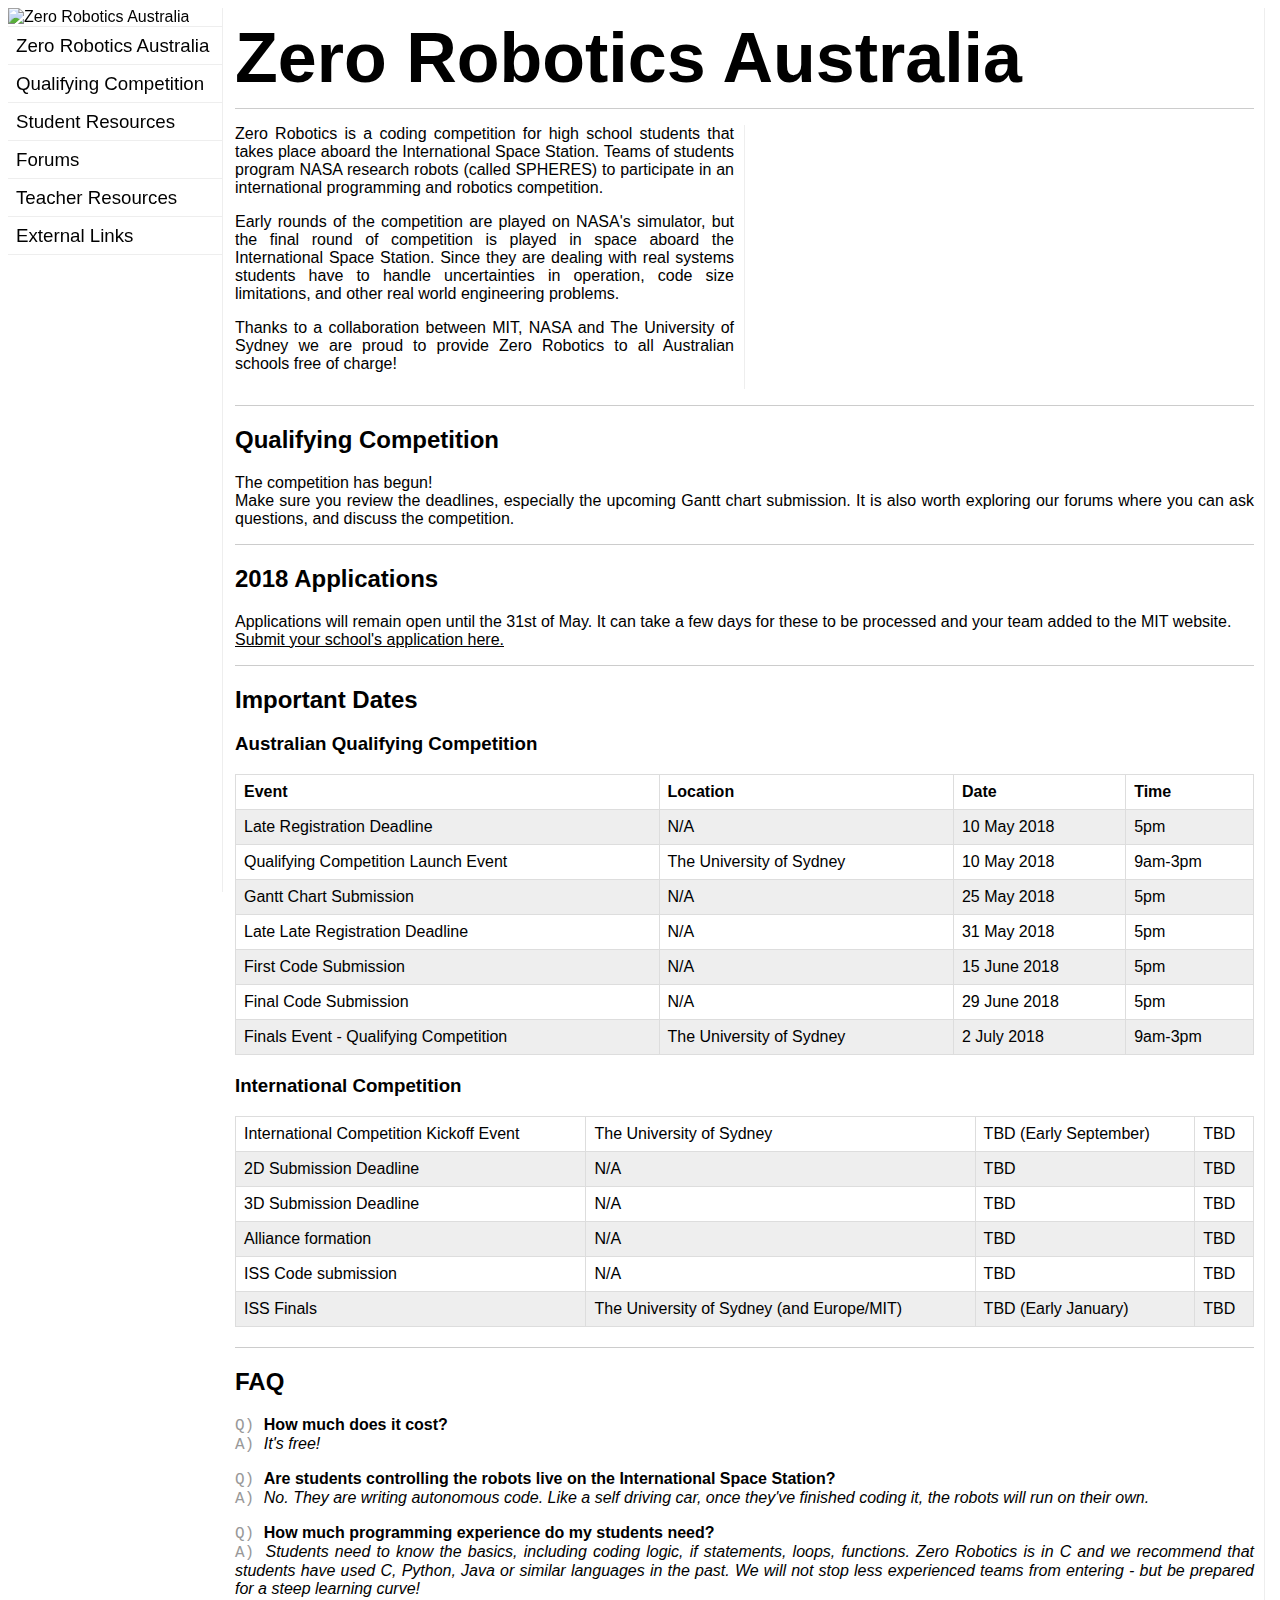
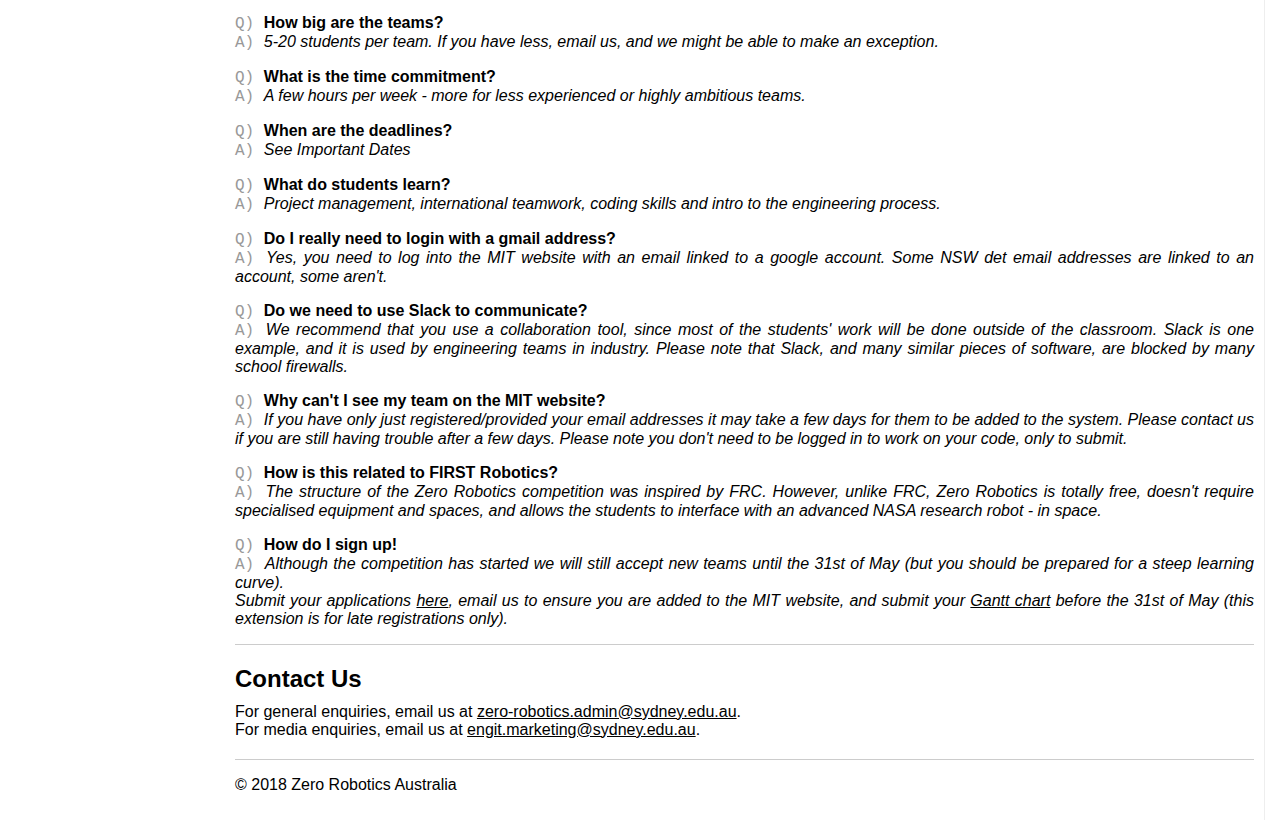
==== index.html @ e9fc91df "added student resources. To Do. Fix formatting" ====
<!-- Draft website by Penelope Player & Luke Tuthill -->
<!DOCTYPE html>
<html lang="en">
    <head>
        <title>Zero Robotics Australia</title>
        <!--Meta-->
        <meta charset="UTF-8">
        <meta name="description" content="Free Programming competition">
        <meta name="keywords" content="space,robot,programming,coding">
        <meta name="author" content="Penny Player & Luke Tuthill">
        <meta name="viewport" content"width=device-width, initial-scale=1.0">
        <link rel="stylesheet" href="style.css">
        <link rel="shortcut icon" href="favicon.ico">
	<!-- Global site tag (gtag.js) - Google Analytics -->
	<script async src="https://www.googletagmanager.com/gtag/js?id=UA-119121805-1"></script>
    <!-- <script src="jquery-3.3.1.min.js"></script> -->
	<script>
  	    window.dataLayer = window.dataLayer || [];
  	    function gtag(){dataLayer.push(arguments);}
  	    gtag('js', new Date());

  	    gtag('config', 'UA-119121805-1');
	</script>
    </head>
    <body>
        <main>
        <aside class="sidebar">
            <img id="usyd-zr-logo" src="University-of-Sydney-logo-lockup-Zero-Robotics-mono.jpg" alt="Zero Robotics Australia">
            <nav>
                <h3><a href="index.html"><div>Zero Robotics Australia</div></a></h3>
                <!-- <a class="inactive"><div>ZR Australia Handbook</div></a> -->
                <a href="index.html#applications"><div>Registration</div></a>
                <a href="index.html#registration"><div>Launch Event</div></a>
                <a href="index.html#dates"><div>Important Dates</div></a>
                <a href="index.html#faq"><div>FAQ</div></a>
                <a href="index.html#contact"><div>Contact Us</div></a>
            </nav>
            <nav>
                <h3><a href="qc.html"><div>Qualifying Competition</div></a></h3>
                <a href="2018_AustralianQualifyingCompetition.pdf" target="_blank"><div>2018 Handbook</div></a>
                <a href="ZeroRoboticsAustralianHandbook_2018.pdf" target="_blank"><div>Game Rules</div></a>
		<a href="AusLaunchEventSlides.pdf" target="_blank"><div>Launch Event Slides</div></a>
		<a href="gantt_template.xlsx" target="_blank"><div>Gantt Chart Template</div></a>
		<a href="https://docs.google.com/forms/d/e/1FAIpQLSeVKo6GYAl_d3k_uVRcaGpO-05rZNHkrt9DI0gyOhhr7F-4Bg/viewform?usp=sf_link" target="_blank"><div>Pre-Competition Survey</div></a>
		<a href="https://docs.google.com/forms/d/e/1FAIpQLSco6S8-bBrWqvfELzmj9rKqsusoIzQYrdOV80gfbJsKjHlTPg/viewform?usp=sf_link" target="_blank"><div>Pre-Competition Quiz</div></a>
		<a href="Zero Robotics Team Structure Example.docx" target="_blank"><div>Team Structure (Example)</div></a>
            </nav>
            <nav>
                <h3><a href="studentres.html"><div>Student Resources</div></a></h3>
                <a href="http://web.aeromech.usyd.edu.au/zerorobotics/ZR%20Rosetta.pdf" target="_blank"><div>Rosetta Sheet</div></a>
                <a href="http://zerorobotics.mit.edu/tutorials/" target="_blank"><div>MIT Tutorials</div></a>
                <a href="http://web.aeromech.usyd.edu.au/zerorobotics/Tutorial1_final.mp4" target="_blank"><div>Intro to the ZR IDE</div></a>
                <a href="http://lyneca.github.io/zrbot" target="_blank"><div>ZR Slack Bot</div></a>
            </nav>

            <nav>
                <h3>Forums</h3>
                <a href="http://zerorobotics.mit.edu/forum/" target="_blank"><div>MIT Forum</div></a>
		<a href="QA.html" target="_blank"><div>Q&A Submission</div></a>
                <a href="PastQns.html" target="_blank"><div>Past Questions</div></a>
            </nav>

            <nav>
                <h3>Teacher Resources</h3>
                <a href="http://web.aeromech.usyd.edu.au/zerorobotics/Zero%20Robotics%20Lesson%20Plan.pdf" target="_blank"><div>Lesson Plan</div></a>
            </nav>

            <nav>
                <h3>External Links</h3>
                <a href="https://zerorobotics.mit.edu" target="_blank"><div>Zero Robotics Website</div></a>
		<a href="https://sydney.edu.au/engineering/study-engineering-and-it/why-study-here/high-school-students/zero-robotics.html" target="_blank"><div>The University of Sydney Home Website</div></a>
            </nav>
        </aside>

        <article class="content">
            <header>
                <!-- <img id="zr-logo" src="zraus.png" alt="Zero Robotics Australia"> -->
                <h1>Zero Robotics Australia</h1>
            </header>
            <section id="description">
                <div>
                    <p class="no-top-margin">
                    Zero Robotics is a coding competition for high school students
                    that takes place aboard the International Space Station. Teams
                    of students program NASA research robots (called SPHERES) to
                    participate in an international programming and robotics
                    competition.
                    </p>
                    <p>
                    Early rounds of the competition are played on
                    NASA's simulator, but the final round of competition is played
                    in space aboard the International Space Station. Since they are
                    dealing with real systems students have to handle uncertainties in
                    operation, code size limitations, and other real world engineering
                    problems.
                    </p>
                    <p>
                    Thanks to a collaboration between MIT, NASA and The University
                    of Sydney we are proud to provide Zero Robotics to all
                    Australian schools free of charge!
                    </p>
                </div>
                <iframe class="video" src="https://www.youtube.com/embed/cNnXThZBr_g" frameborder="0" allow="autoplay; encrypted-media" allowfullscreen></iframe>
            </section>


            <section id="qualcomp">
                <h2>Qualifying Competition</h2>
                <p>
                The competition has begun! <br>Make sure you review the deadlines, especially the upcoming Gantt chart submission.
		It is also worth exploring our forums where you can ask questions, and discuss the competition.
                </p>
            </section>
            <section id="applications">
                <h2>2018 Applications</h2>
                <p>
                Applications will remain open until the 31st of May. It can take a few days for these to be processed and your team added to the MIT website. <br> 
                <a href="https://goo.gl/NSdBn6" target="_blank">
                    Submit your school's application here.
                </a>
                </p>
            </section>

            <!--<section id="registration">
                <h2 id="quallaunch">Finals Event Registration</h2>

                <div>
                    <p>
                    The finals event is on the 2nd of July, and held at the
                    University of Sydney.
                    </p>

                    <p>
                    Registration is through <a href="https://www.eventbrite.com.au/e/zero-robotics-preliminary-competition-launch-tickets-44581363057" target="_blank">Eventbrite</a>.
                    </p>
            </section> -->

            <section id="dates">
                <h2>Important Dates</h2>
		<h3>Australian Qualifying Competition</h3>
                <table>
                    <tr>
                        <th>Event</th>
                        <th>Location</th>
                        <th>Date</th>
                        <th>Time</th>
                    </tr>
                    <tr>
                        <td>Late Registration Deadline</td>
                        <td>N/A</td>
                        <td>10 May 2018</td>
                        <td>5pm</td>
                    </tr>
                    <tr>
                        <td>Qualifying Competition Launch Event</td>
                        <td>The University of Sydney</td>
                        <td>10 May 2018</td>
                        <td>9am-3pm</td>
                    </tr>
		    <tr>
			<td>Gantt Chart Submission</td>
			<td>N/A</td>
			<td>25 May 2018</td>
			<td>5pm</td>
		    </tr>
		    <tr>
			<td>Late Late Registration Deadline</td>
			<td>N/A</td>
			<td>31 May 2018</td>
			<td>5pm</td>
		    </tr>
                    <tr>
                        <td>First Code Submission</td>
                        <td>N/A</td>
                        <td>15 June 2018</td>
                        <td>5pm</td>
                    </tr>
                    <tr>
                        <td>Final Code Submission</td>
                        <td>N/A</td>
                        <td>29 June 2018</td>
                        <td>5pm</td>
                    </tr>
                    <tr>
                        <td>Finals Event - Qualifying Competition</td>
                        <td>The University of Sydney</td>
                        <td>2 July 2018</td>
                        <td>9am-3pm</td>
                    </tr>
		</table>

		<h3>International Competition</h3>
		<table> 
                    <tr>
                        <td>International Competition Kickoff Event</td>
                        <td>The University of Sydney</td>
                        <td>TBD (Early September)</td>
                        <td>TBD</td>
                    </tr> 
		    <tr>
			<td>2D Submission Deadline</td>
			<td>N/A</td>
			<td>TBD</td>
			<td>TBD</td>
		    </tr>
		    <tr>
			<td>3D Submission Deadline</td>
  			<td>N/A</td>
			<td>TBD</td>
			<td>TBD</td>
		    </tr>
                    <tr>
			<td>Alliance formation</td>
			<td>N/A</td>
			<td>TBD</td>
			<td>TBD</td>
		    </tr>
		    <tr>
			<td>ISS Code submission</td>
			<td>N/A</td>
			<td>TBD</td>
			<td>TBD</td>
		    </tr>
                    <tr>
			<td>ISS Finals</td>
                        <td>The University of Sydney (and Europe/MIT)</td>
                        <td>TBD (Early January)</td>
                        <td>TBD</td>
                    </tr>

                </table>
            </section>
            <section id="faq">
                <h2>FAQ</h2>
                <p>
                <span class="q"> How much does it cost?  </span>
                <span class="a"> It's free!  </span>
                </p>
                <p>
                <span class="q">
                    Are students controlling the robots live on
                    the International Space Station?
                </span>
                <span class="a">
                    No. They are writing autonomous code.
                    Like a self driving car, once they've finished
                    coding it, the robots will run on their own.
                </span>
                </p>
                <p>
                <span class="q">
                    How much programming experience
                    do my students need?
                </span>
                <span class="a">
                    Students need to know the basics,
                    including coding logic, if statements, loops, functions.
                    Zero Robotics is in C and we recommend that students have
                    used C, Python, Java or similar languages in the past.
                    We will not stop less experienced teams from entering -
                    but be prepared for a steep learning curve!
                </span>
                </p>
                <p>
                <span class="q">How big are the teams?  </span>
                <span class="a">
                    5-20 students per team. If you have less, email us, and
                    we might be able to make an exception.
                </span>
                </p>
                <p>
                <span class="q"> What is the time commitment?  </span>
                <span class="a">
                    A few hours per week - more for less experienced
                    or highly ambitious teams.
                </span>
                </p>
                <p>
                <span class="q"> When are the deadlines?  </span>
                <span class="a"> See Important Dates </span>
                </p>
                <p>
                <span class="q"> What do students learn?  </span>
                <span class="a">
                    Project management, international teamwork,
                    coding skills and intro to the engineering process.
                </span>
                </p>
                <p>
                <span class="q"> Do I really need to login with a gmail address? </span>
                <span class="a">
                    Yes, you need to log into the MIT website with an email
                    linked to a google account. Some NSW det email addresses
                    are linked to an account, some aren't.
                </span>
                </p>
                <p>
                <span class="q"> Do we need to use Slack to communicate? </span>
                <span class="a">
                    We recommend that you use a collaboration tool, since most
                    of the students' work will be done outside of the classroom.
                    Slack is one example, and it is used by engineering teams in
                    industry. Please note that Slack, and many similar pieces of
                    software, are blocked by many school firewalls.
                </span>
                </p>
                <p>
                <span class="q"> Why can't I see my team on the MIT website? </span>
                <span class="a">
                    If you have only just registered/provided your email addresses
                    it may take a few days for them to be added to the system.
                    Please contact us if you are still having trouble after a
                    few days. Please note you don't need to be logged in to
                    work on your code, only to submit.
                </span>
                </p>
                <p>
                <span class="q"> How is this related to FIRST Robotics?  </span>
                <span class="a">
                    The structure of the Zero Robotics competition was
                    inspired by FRC. However, unlike FRC, Zero Robotics
                    is totally free, doesn't require specialised equipment
                    and spaces, and allows the students to interface with
                    an advanced NASA research robot - in space.
                </span>
                </p>
                <p>
                <span class="q"> How do I sign up! </span>
                <span class="a">
                    Although the competition has started we will still accept
                    new teams until the 31st of May (but you should be prepared
                    for a steep learning curve). <br>
                    Submit your applications <a href="index.html#applications">here</a>,
                    email us to ensure you are added to the MIT website,
                    and submit your <a href="qc.html">Gantt chart</a> before the
                    31st of May (this extension is for late registrations only). 
                </span>
                </p>
            </section>
            <section id="contact">
                <h2>Contact Us</h2>
                <div class="contact">
                    <ul>
                        <li>
                            For general enquiries, email us at
                            <a href="mailto:zero-robotics.admin@sydney.edu.au">zero-robotics.admin@sydney.edu.au</a>.
                        </li>
                        <li>
                            For media enquiries, email us at
                            <a href="engit.marketing@sydney.edu.au">engit.marketing@sydney.edu.au</a>.
                        </li>
                    </ul>
                </div>
            </section>
            <footer class="w3-container w3-black">
                <p><span>&copy; 2018 Zero Robotics Australia</span></p>
            </footer>
        </article>
        </main>
    </body>
</html>
---- style.css ----
/* @import url('https://fonts.googleapis.com/css?family=Roboto|Raleway:200|Roboto+Mono'); */

@font-face {
    font-family: "Raleway";
    src: url("Raleway-ExtraLight.ttf");
}
@font-face {
    font-family: "Roboto";
    src: url("Roboto-Regular.ttf");
}
@font-face {
    font-family: "Roboto_Mono";
    src: url("Roboto_Mono-Regular.ttf");
}

html {
}

body {
    font-family: 'Roboto', sans-serif;
}

main {
    margin-right: 10px;
}

article {
    position: absolute;
    display: inline-block;
    left: 225px;
    right: 15px;
    padding: 10px;
    border-right: 1px solid #eeeeee;
}


header {
    margin-bottom: 10px;
}

section {
    border-bottom: 1px solid #cccccc;
    text-align: justify;
}

section#description {
    padding-top: 16px;
    padding-bottom: 16px;
    border-top: 1px solid #cccccc;
    display: flex;
}
section#description > div {
    margin-right: 10px;
    flex: 50%;
}

section#applications {
    display: block;
}

section#applications > a {
    text-decoration: none;
}

section > p,  section > div > p {
    /* margin-left: 10px; */
}


#usyd-zr-logo {
    height: 99px;
}
#zr-logo {
    height: 100px;
    display: inline-block;
    vertical-align: middle;
}

h1 {
    font-size: 70px;
    /* margin-left: 20px; */
    font-family: 'Raleway', sans-serif;
    font-weight: 200px;
    display: inline-block;
    vertical-align: middle;
    margin: 0;
}

h2 {
    
}

a:link {
    color: inherit;
    transition: color ease-in-out 0.1s;
}

a:hover {
    color: black;
}

button {
    width: 200px;
}

.video {
    flex: 50%;
    /* margin-bottom: 20px; */
    padding-left: 10px;
    padding-top: 5px;
    padding-bottom: 5px;
    border-left: 1px solid #eeeeee;
}

.sidebar {
    float: left;
    height: calc(100% - 16px);
    width: 214px;
    position: fixed;
    border-right: 1px solid #eeeeee;
}


nav > h3 {
    /* width: 100%; */
    padding: 3px;
    margin: 0;
    font-weight: normal;
    /* box-shadow: 0 5px 0 0 rgba(0, 0, 0, 0.16); */
}
nav > h3#new{
    padding: 3px;
    margin: 0;
    font-weight: normal;
    color:red;
}
.no-top-margin {
    margin-top: 0;
}

div.contact {
    margin-bottom: 20px;
}

ul {
    list-style: none;
    margin: 0 0 0 2em;
    padding: 0;
}

section#contact > h2 {
    margin-bottom: 10px;
}

div.contact > ul {
    margin: 0;
}

section#faq > p > ul {
    margin: 0 0 0 0;
}

.sidebar > nav:first-of-type {
    border-top: 1px solid #eeeeee;
}

.sidebar > nav {
    border-bottom: 1px solid #eeeeee;
    padding: 5px;
    max-height: 27px;
    overflow-x: hidden;
    overflow-y: hidden;
    transition: color ease-in-out 0.1s, max-height ease-in-out 0.5s;
}

.sidebar > nav:hover {
    max-height: 500px;
    color: black;
}

/*yeah, Pen's learning css*/
nav > h3 > a:link {
    text-decoration: none;
    color: inherit;
}

nav > h3 > a > div{
    color: black
}
/*yeah, Pen's learning css - end*/

nav > a > div {
    width: 100%;
    padding-bottom: 5px;
    margin-left: 0;
    transition: color ease-in-out 0.1s, margin-left ease-in-out 0.1s;
    color: transparent;
}

nav:hover a div {
    margin-left: 20px;
    color: #555555;
}

nav:hover h3 a div {
    margin-left: 0px;
    color: black
}

nav > a > div:hover {
    color: black;
    margin-left: 25px;
}

nav > a:link {
    text-decoration: none;
    color: inherit;
}

a.inactive {
    color: #555555;
    font-style: italic;
    text-decoration: none;
}

table {
    font-family: arial, sans-serif;
    border-collapse: collapse;
    width: 100%;
    margin-bottom: 20px;
}

td, th {
    border: 1px solid #dddddd;
    text-align: left;
    padding: 8px;
}

tr:nth-child(even) {
    background-color: #eeeeee;
}

span.q {
    display: block;
    font-weight: bold;
}

span.q::before {
    content: "Q) ";
    color: #999999;
    font-family: "Roboto Mono", monospace;
    font-weight: normal;
}

span.a {
    display: block;
    font-style: italic;
}

span.a::before {
    content: "A) ";
    color: #999999;
    font-family: "Roboto Mono", monospace;
    font-style: normal;
}

/*Code for Student Resources*/
span.link {
    display: block;
    font-weight: bold;
}
span.info {
    display: block;
    font-style: italic;
}
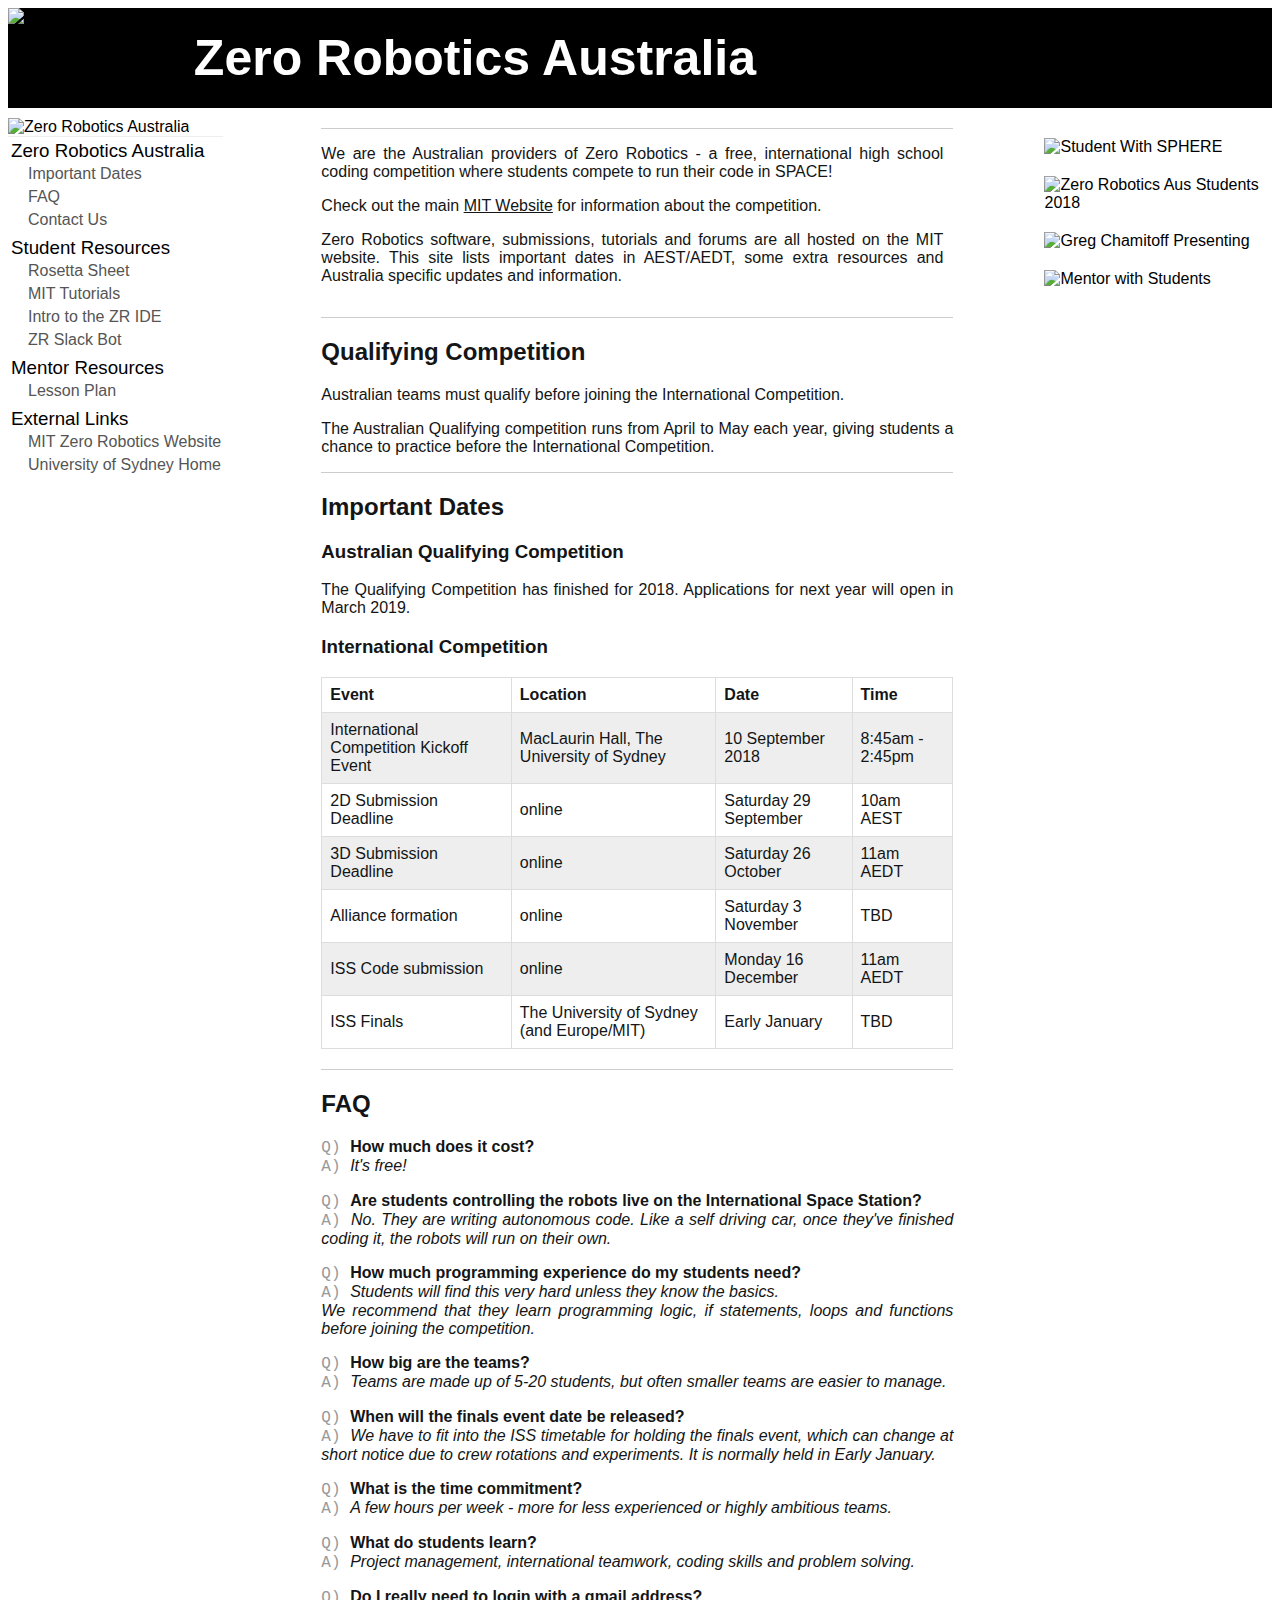
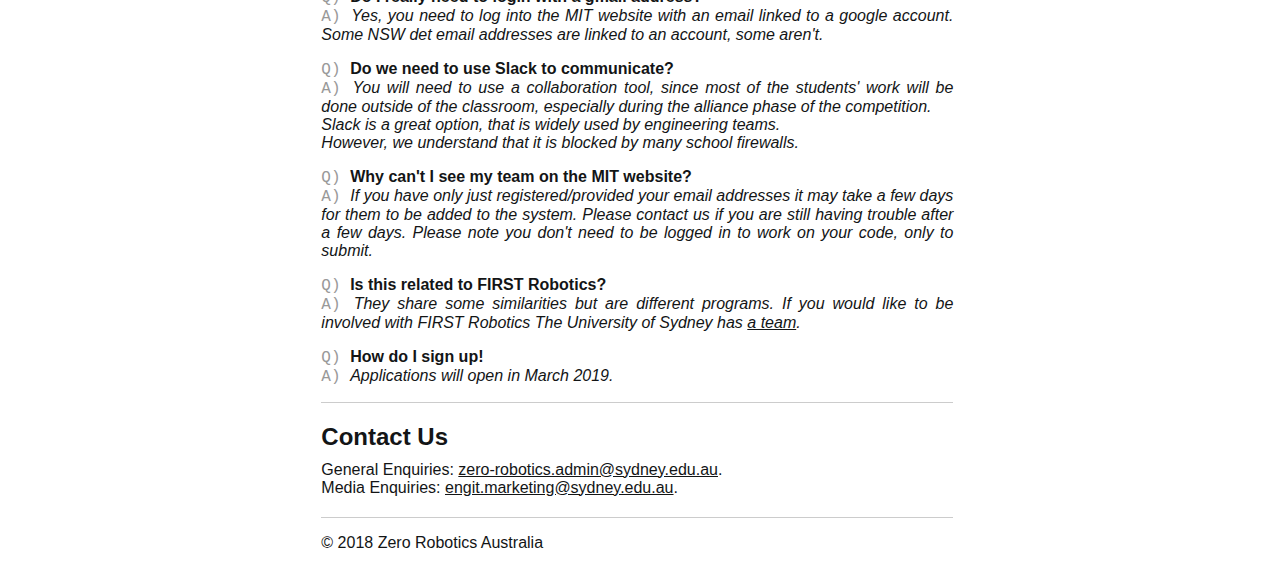
==== commit 5c5cbc33: "changed dates" ====
--- a/index.html
+++ b/index.html
@@ -24,18 +24,30 @@
     </head>
     <body>
         <main>
+        <header>
+            <img id="zr-logo" src="zraus.png" alt="Zero Robotics Australia">
+            <h1>Zero Robotics Australia</h1>
+        </header>
+
+        <!-- put pictures here -->
+	<aside class="sidebarRight">
+            <img id="studentPic" src="Student.jpg" alt="Student With SPHERE">
+            <img id="groupPic" src="FullGroup.jpg" alt="Zero Robotics Aus Students 2018"> 
+            <img id="GregPreso" src="GregPreso.jpg" alt="Greg Chamitoff Presenting"> 
+            <img id="Mentor" src="Mentor.jpg" alt="Mentor with Students"> 
+        </aside>
+
         <aside class="sidebar">
             <img id="usyd-zr-logo" src="University-of-Sydney-logo-lockup-Zero-Robotics-mono.jpg" alt="Zero Robotics Australia">
             <nav>
                 <h3><a href="index.html"><div>Zero Robotics Australia</div></a></h3>
                 <!-- <a class="inactive"><div>ZR Australia Handbook</div></a> -->
-                <a href="index.html#applications"><div>Registration</div></a>
-                <a href="index.html#registration"><div>Launch Event</div></a>
                 <a href="index.html#dates"><div>Important Dates</div></a>
                 <a href="index.html#faq"><div>FAQ</div></a>
                 <a href="index.html#contact"><div>Contact Us</div></a>
             </nav>
-            <nav>
+
+            <!--<nav>
                 <h3><a href="qc.html"><div>Qualifying Competition</div></a></h3>
                 <a href="2018_AustralianQualifyingCompetition.pdf" target="_blank"><div>2018 Handbook</div></a>
                 <a href="ZeroRoboticsAustralianHandbook_2018.pdf" target="_blank"><div>Game Rules</div></a>
@@ -44,7 +56,7 @@
 		<a href="https://docs.google.com/forms/d/e/1FAIpQLSeVKo6GYAl_d3k_uVRcaGpO-05rZNHkrt9DI0gyOhhr7F-4Bg/viewform?usp=sf_link" target="_blank"><div>Pre-Competition Survey</div></a>
 		<a href="https://docs.google.com/forms/d/e/1FAIpQLSco6S8-bBrWqvfELzmj9rKqsusoIzQYrdOV80gfbJsKjHlTPg/viewform?usp=sf_link" target="_blank"><div>Pre-Competition Quiz</div></a>
 		<a href="Zero Robotics Team Structure Example.docx" target="_blank"><div>Team Structure (Example)</div></a>
-            </nav>
+            </nav>-->
             <nav>
                 <h3><a href="studentres.html"><div>Student Resources</div></a></h3>
                 <a href="http://web.aeromech.usyd.edu.au/zerorobotics/ZR%20Rosetta.pdf" target="_blank"><div>Rosetta Sheet</div></a>
@@ -53,71 +65,44 @@
                 <a href="http://lyneca.github.io/zrbot" target="_blank"><div>ZR Slack Bot</div></a>
             </nav>
 
-            <nav>
+            <!--<nav>
                 <h3>Forums</h3>
                 <a href="http://zerorobotics.mit.edu/forum/" target="_blank"><div>MIT Forum</div></a>
 		<a href="QA.html" target="_blank"><div>Q&A Submission</div></a>
                 <a href="PastQns.html" target="_blank"><div>Past Questions</div></a>
-            </nav>
+            </nav>-->
 
             <nav>
-                <h3>Teacher Resources</h3>
+                <h3>Mentor Resources</h3>
                 <a href="http://web.aeromech.usyd.edu.au/zerorobotics/Zero%20Robotics%20Lesson%20Plan.pdf" target="_blank"><div>Lesson Plan</div></a>
             </nav>
 
             <nav>
                 <h3>External Links</h3>
-                <a href="https://zerorobotics.mit.edu" target="_blank"><div>Zero Robotics Website</div></a>
-		<a href="https://sydney.edu.au/engineering/study-engineering-and-it/why-study-here/high-school-students/zero-robotics.html" target="_blank"><div>The University of Sydney Home Website</div></a>
+                <a href="https://zerorobotics.mit.edu" target="_blank"><div>MIT Zero Robotics Website</div></a>
+		<a href="https://sydney.edu.au/engineering/study-engineering-and-it/why-study-here/high-school-students/zero-robotics.html" target="_blank"><div>University of Sydney Home</div></a>
             </nav>
         </aside>
 
         <article class="content">
-            <header>
-                <!-- <img id="zr-logo" src="zraus.png" alt="Zero Robotics Australia"> -->
-                <h1>Zero Robotics Australia</h1>
-            </header>
+
             <section id="description">
                 <div>
                     <p class="no-top-margin">
-                    Zero Robotics is a coding competition for high school students
-                    that takes place aboard the International Space Station. Teams
-                    of students program NASA research robots (called SPHERES) to
-                    participate in an international programming and robotics
-                    competition.
-                    </p>
-                    <p>
-                    Early rounds of the competition are played on
-                    NASA's simulator, but the final round of competition is played
-                    in space aboard the International Space Station. Since they are
-                    dealing with real systems students have to handle uncertainties in
-                    operation, code size limitations, and other real world engineering
-                    problems.
-                    </p>
-                    <p>
-                    Thanks to a collaboration between MIT, NASA and The University
-                    of Sydney we are proud to provide Zero Robotics to all
-                    Australian schools free of charge!
-                    </p>
+                    We are the Australian providers of Zero Robotics - a free, international high school coding competition where students compete to run their code in SPACE!</p>
+
+                    <p> Check out the main <a href="https://zerorobotics.mit.edu" target="_blank">MIT Website</a> for information about the competition.
+
+                    <p> Zero Robotics software, submissions, tutorials and forums are all hosted on the MIT website. This site lists important dates in AEST/AEDT, some extra resources and Australia specific updates and information.
+
                 </div>
-                <iframe class="video" src="https://www.youtube.com/embed/cNnXThZBr_g" frameborder="0" allow="autoplay; encrypted-media" allowfullscreen></iframe>
+                <!--<iframe class="video" src="https://www.youtube.com/embed/cNnXThZBr_g" frameborder="0" allow="autoplay; encrypted-media" allowfullscreen></iframe> -->
             </section>
 
 
             <section id="qualcomp">
                 <h2>Qualifying Competition</h2>
-                <p>
-                The competition has begun! <br>Make sure you review the deadlines, especially the upcoming Gantt chart submission.
-		It is also worth exploring our forums where you can ask questions, and discuss the competition.
-                </p>
-            </section>
-            <section id="applications">
-                <h2>2018 Applications</h2>
-                <p>
-                Applications will remain open until the 31st of May. It can take a few days for these to be processed and your team added to the MIT website. <br> 
-                <a href="https://goo.gl/NSdBn6" target="_blank">
-                    Submit your school's application here.
-                </a>
+                <p> Australian teams must qualify before joining the International Competition. </p><p>The Australian Qualifying competition runs from April to May each year, giving students a chance to practice before the International Competition.</p>
                 </p>
             </section>
 
@@ -138,7 +123,8 @@
             <section id="dates">
                 <h2>Important Dates</h2>
 		<h3>Australian Qualifying Competition</h3>
-                <table>
+                    <p> The Qualifying Competition has finished for 2018. Applications for next year will open in March 2019.</p>
+                <!--<table>
                     <tr>
                         <th>Event</th>
                         <th>Location</th>
@@ -187,44 +173,50 @@
                         <td>2 July 2018</td>
                         <td>9am-3pm</td>
                     </tr>
-		</table>
+		</table> -->
 
 		<h3>International Competition</h3>
 		<table> 
                     <tr>
+                        <th>Event</th>
+                        <th>Location</th>
+                        <th>Date</th>
+                        <th>Time</th>
+                    </tr>
+                    <tr>
                         <td>International Competition Kickoff Event</td>
-                        <td>The University of Sydney</td>
-                        <td>TBD (Early September)</td>
-                        <td>TBD</td>
+                        <td>MacLaurin Hall, The University of Sydney</td>
+                        <td>10 September 2018</td>
+                        <td>8:45am - 2:45pm</td>
                     </tr> 
 		    <tr>
 			<td>2D Submission Deadline</td>
-			<td>N/A</td>
+			<td>online</td>
+			<td>Saturday 29 September</td>
+			<td>10am AEST</td>
+		    </tr>
+		    <tr>
+			<td>3D Submission Deadline</td>
+  			<td>online</td>
+			<td>Saturday 26 October</td>
+			<td>11am AEDT</td>
+		    </tr>
+                    <tr>
+			<td>Alliance formation</td>
+			<td>online</td>
+			<td>Saturday 3 November</td>
 			<td>TBD</td>
-			<td>TBD</td>
-		    </tr>
-		    <tr>
-			<td>3D Submission Deadline</td>
-  			<td>N/A</td>
-			<td>TBD</td>
-			<td>TBD</td>
-		    </tr>
-                    <tr>
-			<td>Alliance formation</td>
-			<td>N/A</td>
-			<td>TBD</td>
-			<td>TBD</td>
 		    </tr>
 		    <tr>
 			<td>ISS Code submission</td>
-			<td>N/A</td>
-			<td>TBD</td>
-			<td>TBD</td>
+			<td>online</td>
+			<td>Monday 16 December</td>
+			<td>11am AEDT</td>
 		    </tr>
                     <tr>
 			<td>ISS Finals</td>
                         <td>The University of Sydney (and Europe/MIT)</td>
-                        <td>TBD (Early January)</td>
+                        <td>Early January</td>
                         <td>TBD</td>
                     </tr>
 
@@ -253,19 +245,21 @@
                     do my students need?
                 </span>
                 <span class="a">
-                    Students need to know the basics,
-                    including coding logic, if statements, loops, functions.
-                    Zero Robotics is in C and we recommend that students have
-                    used C, Python, Java or similar languages in the past.
-                    We will not stop less experienced teams from entering -
-                    but be prepared for a steep learning curve!
+                    Students will find this very hard unless they know the basics.<br> We recommend that they learn programming logic, if statements, loops and functions before joining the competition.
                 </span>
                 </p>
                 <p>
                 <span class="q">How big are the teams?  </span>
                 <span class="a">
-                    5-20 students per team. If you have less, email us, and
-                    we might be able to make an exception.
+                    Teams are made up of 5-20 students, but often smaller teams are easier to manage.
+                </span>
+                </p>
+                <p>
+                <span class="q">
+                    When will the finals event date be released?
+                </span>
+                <span class="a">
+                    We have to fit into the ISS timetable for holding the finals event, which can change at short notice due to crew rotations and experiments. It is normally held in Early January.
                 </span>
                 </p>
                 <p>
@@ -276,14 +270,10 @@
                 </span>
                 </p>
                 <p>
-                <span class="q"> When are the deadlines?  </span>
-                <span class="a"> See Important Dates </span>
-                </p>
-                <p>
                 <span class="q"> What do students learn?  </span>
                 <span class="a">
                     Project management, international teamwork,
-                    coding skills and intro to the engineering process.
+                    coding skills and problem solving.
                 </span>
                 </p>
                 <p>
@@ -297,11 +287,9 @@
                 <p>
                 <span class="q"> Do we need to use Slack to communicate? </span>
                 <span class="a">
-                    We recommend that you use a collaboration tool, since most
-                    of the students' work will be done outside of the classroom.
-                    Slack is one example, and it is used by engineering teams in
-                    industry. Please note that Slack, and many similar pieces of
-                    software, are blocked by many school firewalls.
+                    You will need to use a collaboration tool, since most
+                    of the students' work will be done outside of the classroom, especially during the alliance phase of the competition.<br>
+                    Slack is a great option, that is widely used by engineering teams. <br> However, we understand that it is blocked by many school firewalls.
                 </span>
                 </p>
                 <p>
@@ -315,39 +303,38 @@
                 </span>
                 </p>
                 <p>
-                <span class="q"> How is this related to FIRST Robotics?  </span>
-                <span class="a">
-                    The structure of the Zero Robotics competition was
-                    inspired by FRC. However, unlike FRC, Zero Robotics
-                    is totally free, doesn't require specialised equipment
-                    and spaces, and allows the students to interface with
-                    an advanced NASA research robot - in space.
+                <span class="q"> Is this related to FIRST Robotics?  </span>
+                <span class="a">
+                    They share some similarities but are different programs. If you would like to be involved with FIRST Robotics The University of Sydney has <a href="https://www.thedropbears.org.au" target="_blank">a team</a>.
                 </span>
                 </p>
                 <p>
                 <span class="q"> How do I sign up! </span>
                 <span class="a">
-                    Although the competition has started we will still accept
-                    new teams until the 31st of May (but you should be prepared
-                    for a steep learning curve). <br>
-                    Submit your applications <a href="index.html#applications">here</a>,
-                    email us to ensure you are added to the MIT website,
-                    and submit your <a href="qc.html">Gantt chart</a> before the
-                    31st of May (this extension is for late registrations only). 
-                </span>
-                </p>
-            </section>
+                    Applications will open in March 2019.
+                </span>
+                </p>
+            </section>
+
+<!--            <section id="applications">
+                <h2>2018 Applications</h2>
+                <p>
+                Applications will remain open until the 31st of May. It can take a few days for these to be processed and your team added to the MIT website. <br> 
+                <a href="https://goo.gl/NSdBn6" target="_blank">
+                    Submit your school's application here.
+                </a>
+                </p>
+            </section>-->
+
             <section id="contact">
                 <h2>Contact Us</h2>
                 <div class="contact">
                     <ul>
                         <li>
-                            For general enquiries, email us at
-                            <a href="mailto:zero-robotics.admin@sydney.edu.au">zero-robotics.admin@sydney.edu.au</a>.
+                            General Enquiries: <a href="mailto:zero-robotics.admin@sydney.edu.au">zero-robotics.admin@sydney.edu.au</a>.
                         </li>
                         <li>
-                            For media enquiries, email us at
-                            <a href="engit.marketing@sydney.edu.au">engit.marketing@sydney.edu.au</a>.
+                            Media Enquiries: <a href="engit.marketing@sydney.edu.au">engit.marketing@sydney.edu.au</a>.
                         </li>
                     </ul>
                 </div>
--- a/style.css
+++ b/style.css
@@ -20,22 +20,22 @@
     font-family: 'Roboto', sans-serif;
 }
 
-main {
-    margin-right: 10px;
-}
-
 article {
-    position: absolute;
+    position: relative;
     display: inline-block;
-    left: 225px;
-    right: 15px;
     padding: 10px;
-    border-right: 1px solid #eeeeee;
+    width: 50%;
+    /*border-right: 1px solid #eeeeee;*/
+    color: #131516;
 }
 
 
 header {
     margin-bottom: 10px;
+    outline: none
+    width: 100%
+    background-color: lightblue;
+    background-color: #000000;
 }
 
 section {
@@ -76,14 +76,28 @@
     vertical-align: middle;
 }
 
+#studentPic {
+    height: 200px;
+}
+#groupPic {
+    height: 200px;
+}
+#GregPreso {
+    height: 200px;
+}
+#Mentor {
+    height: 200px;
+}
+
 h1 {
-    font-size: 70px;
-    /* margin-left: 20px; */
+    font-size: 50px;
+    margin-left: 20px;
     font-family: 'Raleway', sans-serif;
-    font-weight: 200px;
+    font-weight: 500px;
     display: inline-block;
     vertical-align: middle;
     margin: 0;
+    color: #ffffff;
 }
 
 h2 {
@@ -115,11 +129,20 @@
 .sidebar {
     float: left;
     height: calc(100% - 16px);
-    width: 214px;
-    position: fixed;
-    border-right: 1px solid #eeeeee;
-}
-
+    width: 24%;
+    position: relative;
+    /*border-right: 1px solid #eeeeee;*/
+}
+
+.sidebarRight {
+    float: right;
+    width: 18%;
+    position: relative;
+}
+
+.sidebarRight > img {
+    margin-top:20px;
+}
 
 nav > h3 {
     /* width: 100%; */
@@ -162,44 +185,23 @@
 
 .sidebar > nav:first-of-type {
     border-top: 1px solid #eeeeee;
-}
-
-.sidebar > nav {
-    border-bottom: 1px solid #eeeeee;
-    padding: 5px;
-    max-height: 27px;
-    overflow-x: hidden;
-    overflow-y: hidden;
-    transition: color ease-in-out 0.1s, max-height ease-in-out 0.5s;
-}
-
-.sidebar > nav:hover {
-    max-height: 500px;
-    color: black;
+    width: 215px;
 }
 
 /*yeah, Pen's learning css*/
-nav > h3 > a:link {
+nav > h3 > a:link,
+nav > h3 > a:visited {
     text-decoration: none;
     color: inherit;
-}
-
-nav > h3 > a > div{
-    color: black
 }
 /*yeah, Pen's learning css - end*/
 
 nav > a > div {
     width: 100%;
     padding-bottom: 5px;
-    margin-left: 0;
-    transition: color ease-in-out 0.1s, margin-left ease-in-out 0.1s;
-    color: transparent;
-}
-
-nav:hover a div {
     margin-left: 20px;
-    color: #555555;
+    color: #555555
+    /*transition: color ease-in-out 0.1s, margin-left ease-in-out 0.1s;*/
 }
 
 nav:hover h3 a div {
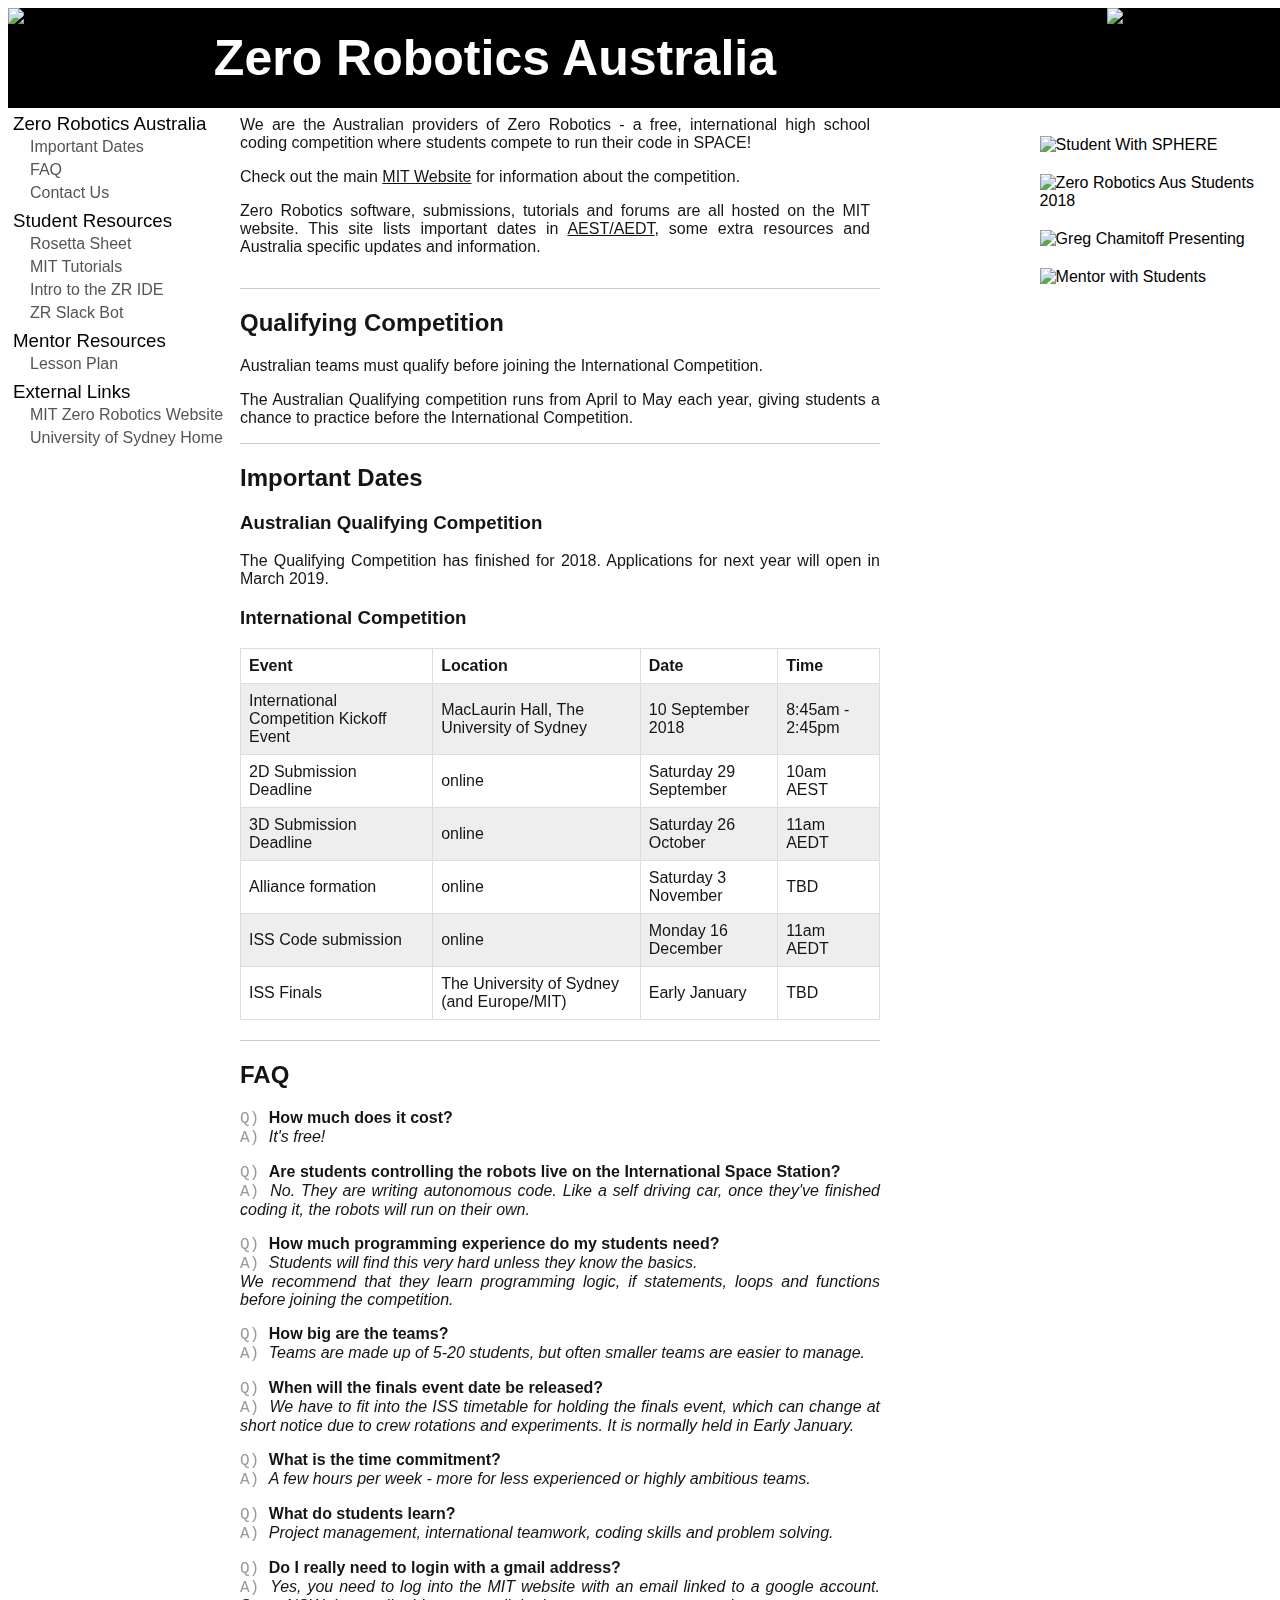
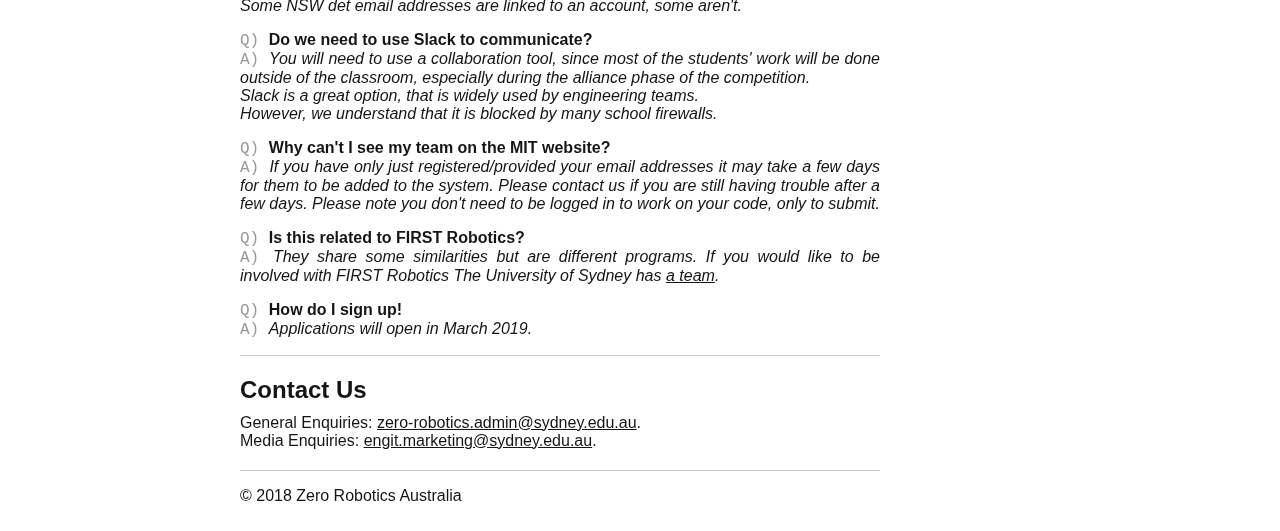
==== commit 7b64a2bc: "Tidy borders and fix sidebar in place" ====
--- a/index.html
+++ b/index.html
@@ -27,6 +27,7 @@
         <header>
             <img id="zr-logo" src="zraus.png" alt="Zero Robotics Australia">
             <h1>Zero Robotics Australia</h1>
+            <img id="usyd-zr-logo" src="University-of-Sydney-logo-lockup-Zero-Robotics-mono.jpg" alt="Zero Robotics Australia">
         </header>
 
         <!-- put pictures here -->
@@ -38,7 +39,6 @@
         </aside>
 
         <aside class="sidebar">
-            <img id="usyd-zr-logo" src="University-of-Sydney-logo-lockup-Zero-Robotics-mono.jpg" alt="Zero Robotics Australia">
             <nav>
                 <h3><a href="index.html"><div>Zero Robotics Australia</div></a></h3>
                 <!-- <a class="inactive"><div>ZR Australia Handbook</div></a> -->
@@ -93,7 +93,7 @@
 
                     <p> Check out the main <a href="https://zerorobotics.mit.edu" target="_blank">MIT Website</a> for information about the competition.
 
-                    <p> Zero Robotics software, submissions, tutorials and forums are all hosted on the MIT website. This site lists important dates in AEST/AEDT, some extra resources and Australia specific updates and information.
+                    <p> Zero Robotics software, submissions, tutorials and forums are all hosted on the MIT website. This site lists important dates in <a href="https://www.australia.gov.au/about-australia/facts-and-figures/time-zones-and-daylight-saving" target="_blank">AEST/AEDT</a>, some extra resources and Australia specific updates and information.
 
                 </div>
                 <!--<iframe class="video" src="https://www.youtube.com/embed/cNnXThZBr_g" frameborder="0" allow="autoplay; encrypted-media" allowfullscreen></iframe> -->
--- a/style.css
+++ b/style.css
@@ -17,6 +17,7 @@
 }
 
 body {
+    margin: 0;
     font-family: 'Roboto', sans-serif;
 }
 
@@ -24,6 +25,8 @@
     position: relative;
     display: inline-block;
     padding: 10px;
+    margin-left: 230px;
+    margin-top: 106px;
     width: 50%;
     /*border-right: 1px solid #eeeeee;*/
     color: #131516;
@@ -31,9 +34,11 @@
 
 
 header {
+    position: fixed;
+    border: 8px solid white;
+    z-index: 10;
     margin-bottom: 10px;
-    outline: none
-    width: 100%
+    width: 100%;
     background-color: lightblue;
     background-color: #000000;
 }
@@ -44,9 +49,9 @@
 }
 
 section#description {
-    padding-top: 16px;
+    padding-top: 0;
     padding-bottom: 16px;
-    border-top: 1px solid #cccccc;
+    border-bottom: 1px solid #cccccc;
     display: flex;
 }
 section#description > div {
@@ -68,8 +73,10 @@
 
 
 #usyd-zr-logo {
-    height: 99px;
-}
+    height: 100px;
+    float: right;
+}
+
 #zr-logo {
     height: 100px;
     display: inline-block;
@@ -91,12 +98,11 @@
 
 h1 {
     font-size: 50px;
+    margin: 0;
     margin-left: 20px;
     font-family: 'Raleway', sans-serif;
-    font-weight: 500px;
     display: inline-block;
     vertical-align: middle;
-    margin: 0;
     color: #ffffff;
 }
 
@@ -130,12 +136,15 @@
     float: left;
     height: calc(100% - 16px);
     width: 24%;
-    position: relative;
-    /*border-right: 1px solid #eeeeee;*/
+    margin-top: 100px;
+    position: fixed;
+    padding: 10px;
 }
 
 .sidebarRight {
     float: right;
+    margin-top: 106px;
+    padding: 10px;
     width: 18%;
     position: relative;
 }
@@ -184,7 +193,6 @@
 }
 
 .sidebar > nav:first-of-type {
-    border-top: 1px solid #eeeeee;
     width: 215px;
 }
 
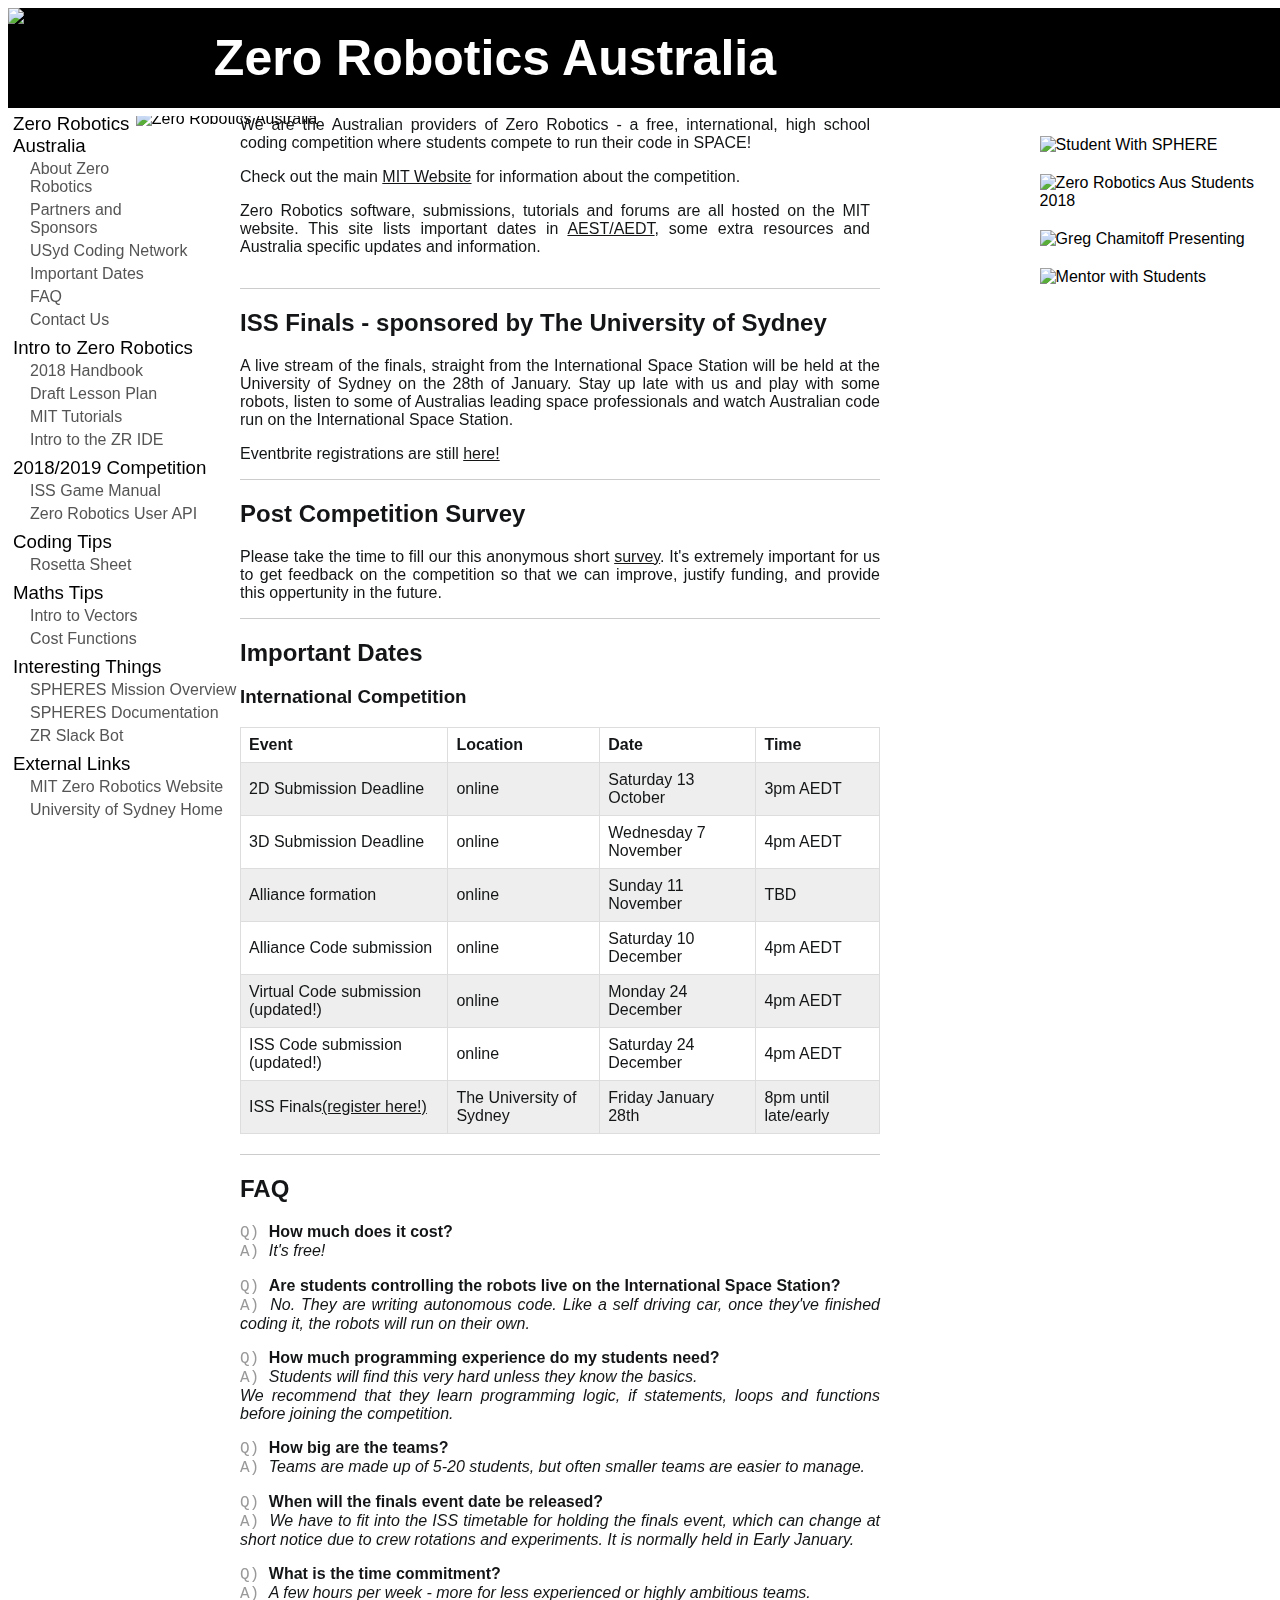
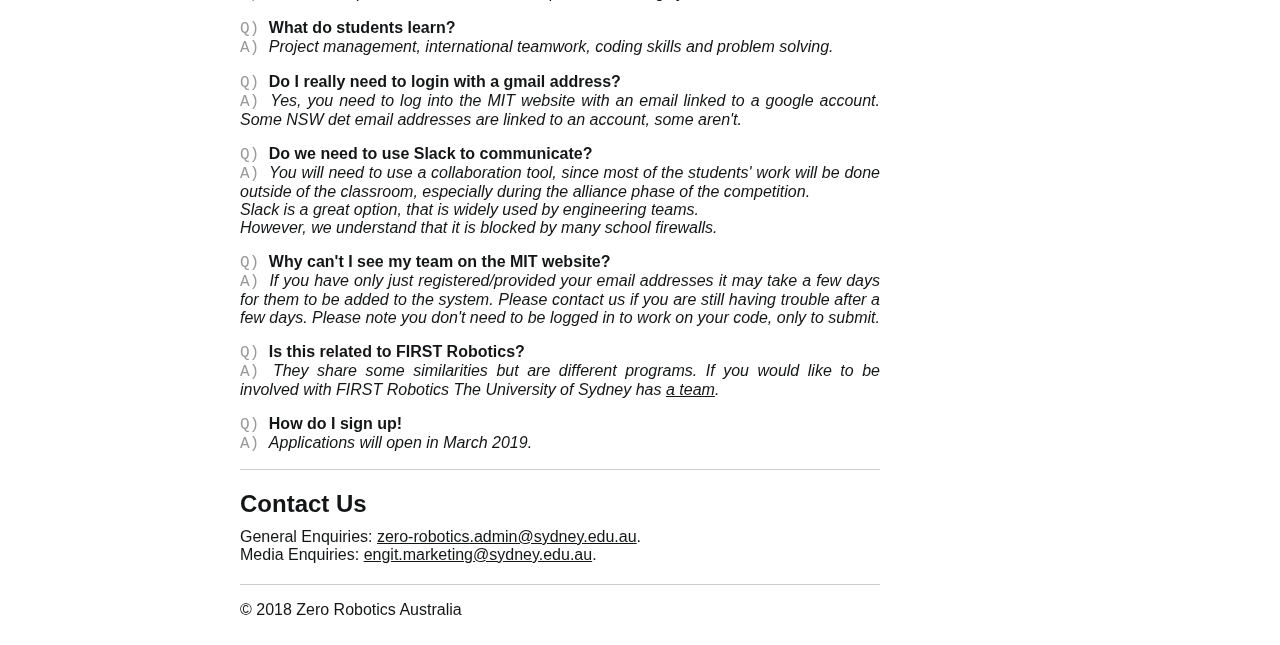
==== commit ed9946f0: "small changes" ====
--- a/index.html
+++ b/index.html
@@ -27,21 +27,16 @@
         <header>
             <img id="zr-logo" src="zraus.png" alt="Zero Robotics Australia">
             <h1>Zero Robotics Australia</h1>
+        </header>
+
+        <aside class="sidebar">
             <img id="usyd-zr-logo" src="University-of-Sydney-logo-lockup-Zero-Robotics-mono.jpg" alt="Zero Robotics Australia">
-        </header>
-
-        <!-- put pictures here -->
-	<aside class="sidebarRight">
-            <img id="studentPic" src="Student.jpg" alt="Student With SPHERE">
-            <img id="groupPic" src="FullGroup.jpg" alt="Zero Robotics Aus Students 2018"> 
-            <img id="GregPreso" src="GregPreso.jpg" alt="Greg Chamitoff Presenting"> 
-            <img id="Mentor" src="Mentor.jpg" alt="Mentor with Students"> 
-        </aside>
-
-        <aside class="sidebar">
             <nav>
                 <h3><a href="index.html"><div>Zero Robotics Australia</div></a></h3>
-                <!-- <a class="inactive"><div>ZR Australia Handbook</div></a> -->
+                <!--<a class="inactive"><div>ZR Australia Handbook</div></a> -->
+		<a href="about.html"><div>About Zero Robotics</div></a>
+	        <a href="sponsors.html"><div>Partners and Sponsors</div></a>
+                <a href="USYD Coding.pdf" target="_blank"><div>USyd Coding Network</div></a>
                 <a href="index.html#dates"><div>Important Dates</div></a>
                 <a href="index.html#faq"><div>FAQ</div></a>
                 <a href="index.html#contact"><div>Contact Us</div></a>
@@ -58,13 +53,38 @@
 		<a href="Zero Robotics Team Structure Example.docx" target="_blank"><div>Team Structure (Example)</div></a>
             </nav>-->
             <nav>
-                <h3><a href="studentres.html"><div>Student Resources</div></a></h3>
+                <h3>Intro to Zero Robotics</h3>
+                    <a href="ZeroRoboticsAustralianHandbook_2018.pdf" target="_blank"><div>2018 Handbook</div></a>
+                    <a href="http://web.aeromech.usyd.edu.au/zerorobotics/Zero%20Robotics%20Lesson%20Plan.pdf" target="_blank"><div>Draft Lesson Plan</div></a>
+                    <a href="http://zerorobotics.mit.edu/tutorials/" target="_blank"><div>MIT Tutorials</div></a>
+                    <a href="http://web.aeromech.usyd.edu.au/zerorobotics/Tutorial1_final.mp4" target="_blank"><div>Intro to the ZR IDE</div></a>
+            </nav>
+
+            <nav>
+                <h3>2018/2019 Competition</h3>
+                    <a href="2018 Game Manual - AL-ISS_V1.0.0" target="_blank"><div>ISS Game Manual</div></a>         
+                    <a href="ZR_API.pdf" target="_blank"><div>Zero Robotics User API</div></a>         
+            </nav>
+
+            <nav>
+                <h3> Coding Tips </h3>
                 <a href="http://web.aeromech.usyd.edu.au/zerorobotics/ZR%20Rosetta.pdf" target="_blank"><div>Rosetta Sheet</div></a>
-                <a href="http://zerorobotics.mit.edu/tutorials/" target="_blank"><div>MIT Tutorials</div></a>
-                <a href="http://web.aeromech.usyd.edu.au/zerorobotics/Tutorial1_final.mp4" target="_blank"><div>Intro to the ZR IDE</div></a>
-                <a href="http://lyneca.github.io/zrbot" target="_blank"><div>ZR Slack Bot</div></a>
-            </nav>
-
+            </nav>
+
+            <nav>
+                <!-- <h3><a href="studentres.html"><div>Student Resources</div></a></h3> -->
+                <h3> Maths Tips </h3>
+                     <a href="Vectors_for_Zero_Students.pdf" target="_blank"><div>Intro to Vectors</div></a>
+                     <a href="CostFunctions.pdf" target="_blank"><div>Cost Functions</div></a>
+            </nav>
+            <nav>
+                <!-- <h3><a href="studentres.html"><div>Student Resources</div></a></h3> -->
+                <h3> Interesting Things </h3>
+                     <!--<a href="onshape.link" target="_blank"><div>3D Printed Merch</div></a> <!-- spheres of all sizes and tropheys-->
+                     <a href="https://www.nasa.gov/spheres/home" target="_blank"><div>SPHERES Mission Overview</div></a>
+                     <a href="https://www.nasa.gov/spheres/gsp" target = "_blank"><div>SPHERES Documentation</div></a>
+                     <a href="http://lyneca.github.io/zrbot" target="_blank"><div>ZR Slack Bot</div></a>
+            </nav>
             <!--<nav>
                 <h3>Forums</h3>
                 <a href="http://zerorobotics.mit.edu/forum/" target="_blank"><div>MIT Forum</div></a>
@@ -73,15 +93,11 @@
             </nav>-->
 
             <nav>
-                <h3>Mentor Resources</h3>
-                <a href="http://web.aeromech.usyd.edu.au/zerorobotics/Zero%20Robotics%20Lesson%20Plan.pdf" target="_blank"><div>Lesson Plan</div></a>
-            </nav>
-
-            <nav>
                 <h3>External Links</h3>
                 <a href="https://zerorobotics.mit.edu" target="_blank"><div>MIT Zero Robotics Website</div></a>
 		<a href="https://sydney.edu.au/engineering/study-engineering-and-it/why-study-here/high-school-students/zero-robotics.html" target="_blank"><div>University of Sydney Home</div></a>
             </nav>
+
         </aside>
 
         <article class="content">
@@ -89,7 +105,7 @@
             <section id="description">
                 <div>
                     <p class="no-top-margin">
-                    We are the Australian providers of Zero Robotics - a free, international high school coding competition where students compete to run their code in SPACE!</p>
+                    We are the Australian providers of Zero Robotics - a free, international, high school coding competition where students compete to run their code in SPACE!</p>
 
                     <p> Check out the main <a href="https://zerorobotics.mit.edu" target="_blank">MIT Website</a> for information about the competition.
 
@@ -98,13 +114,23 @@
                 </div>
                 <!--<iframe class="video" src="https://www.youtube.com/embed/cNnXThZBr_g" frameborder="0" allow="autoplay; encrypted-media" allowfullscreen></iframe> -->
             </section>
-
-
-            <section id="qualcomp">
+            <section id="intcomp">
+                <h2>ISS Finals - sponsored by The University of Sydney</h2>
+		<p> A live stream of the finals, straight from the International Space Station will be held at the University of Sydney on the 28th of January. Stay up late with us and play with some robots, listen to some of Australias leading space professionals and watch Australian code run on the International Space Station.</p>
+
+                <p> Eventbrite registrations are still <a href="https://www.eventbrite.com.au/e/zero-robotics-championship-tournament-20182019-by-the-university-of-sydney-tickets-53127212924" target="_blank">here!</a></p>
+            </section>
+	    <section id="survey">
+		<h2> Post Competition Survey </h2>
+		<p> Please take the time to fill our this anonymous short <a href=https://docs.google.com/forms/d/e/1FAIpQLSc-oyF2KFqgM2Hngtfa5XzcMS3Z5u8qwjgHwE_OIJhfpWacCA/viewform?usp=sf_link" target="_blank">survey</a>. It's extremely important for us to get feedback on the competition so that we can improve, justify funding, and provide this oppertunity in the future.</p>
+	    </section>
+
+
+            <!--<section id="qualcomp">
                 <h2>Qualifying Competition</h2>
                 <p> Australian teams must qualify before joining the International Competition. </p><p>The Australian Qualifying competition runs from April to May each year, giving students a chance to practice before the International Competition.</p>
                 </p>
-            </section>
+            </section> -->
 
             <!--<section id="registration">
                 <h2 id="quallaunch">Finals Event Registration</h2>
@@ -122,8 +148,8 @@
 
             <section id="dates">
                 <h2>Important Dates</h2>
-		<h3>Australian Qualifying Competition</h3>
-                    <p> The Qualifying Competition has finished for 2018. Applications for next year will open in March 2019.</p>
+		<!--<h3>Australian Qualifying Competition</h3>
+                    <p> The Qualifying Competition has finished for 2018. Applications for next year will open in March 2019.</p>-->
                 <!--<table>
                     <tr>
                         <th>Event</th>
@@ -183,41 +209,53 @@
                         <th>Date</th>
                         <th>Time</th>
                     </tr>
-                    <tr>
-                        <td>International Competition Kickoff Event</td>
+                    <!--<tr>
+                        <td><a href="https://www.eventbrite.com.au/e/zero-robotics-international-competition-launch-tickets-48943226508?aff=erelexpmlt" target="_blank">International Competition Kickoff Event </a></td>
                         <td>MacLaurin Hall, The University of Sydney</td>
                         <td>10 September 2018</td>
-                        <td>8:45am - 2:45pm</td>
-                    </tr> 
+                        <td>9am - 3pm</td>
+                    </tr>--> 
 		    <tr>
 			<td>2D Submission Deadline</td>
 			<td>online</td>
-			<td>Saturday 29 September</td>
-			<td>10am AEST</td>
+			<td>Saturday 13 October</td>
+			<td>3pm AEDT</td>
 		    </tr>
 		    <tr>
 			<td>3D Submission Deadline</td>
   			<td>online</td>
-			<td>Saturday 26 October</td>
-			<td>11am AEDT</td>
+			<td>Wednesday 7 November</td>
+			<td>4pm AEDT</td>
 		    </tr>
                     <tr>
 			<td>Alliance formation</td>
 			<td>online</td>
-			<td>Saturday 3 November</td>
+			<td>Sunday 11 November</td>
 			<td>TBD</td>
 		    </tr>
 		    <tr>
-			<td>ISS Code submission</td>
-			<td>online</td>
-			<td>Monday 16 December</td>
-			<td>11am AEDT</td>
-		    </tr>
-                    <tr>
-			<td>ISS Finals</td>
-                        <td>The University of Sydney (and Europe/MIT)</td>
-                        <td>Early January</td>
-                        <td>TBD</td>
+			<td>Alliance Code submission</td>
+			<td>online</td>
+			<td>Saturday 10 December</td>
+			<td>4pm AEDT</td>
+		    </tr>
+		    <tr>
+			<td>Virtual Code submission (updated!)</td>
+			<td>online</td>
+			<td>Monday 24 December</td>
+			<td>4pm AEDT</td>
+		    </tr>
+		    <tr>
+			<td>ISS Code submission (updated!)</td>
+			<td>online</td>
+			<td>Saturday 24 December</td>
+			<td>4pm AEDT</td>
+		    </tr>
+                    <tr>
+			<td>ISS Finals<a href="https://www.eventbrite.com.au/e/zero-robotics-championship-tournament-20182019-by-the-university-of-sydney-tickets-53127212924" target="_blank">(register here!)</a></td>
+                        <td>The University of Sydney</td>
+                        <td>Friday January 28th </td>
+                        <td>8pm until late/early</td>
                     </tr>
 
                 </table>
@@ -343,6 +381,14 @@
                 <p><span>&copy; 2018 Zero Robotics Australia</span></p>
             </footer>
         </article>
+
+        <!-- put pictures here -->
+	<aside class="sidebarRight">
+            <img id="studentPic" src="Student.32.jpg" alt="Student With SPHERE">
+            <img id="groupPic" src="FullGroup.32.jpg" alt="Zero Robotics Aus Students 2018"> 
+            <img id="GregPreso" src="GregPreso.32.jpg" alt="Greg Chamitoff Presenting"> 
+            <img id="Mentor" src="Mentor.32.jpg" alt="Mentor with Students"> 
+        </aside>
         </main>
     </body>
 </html>
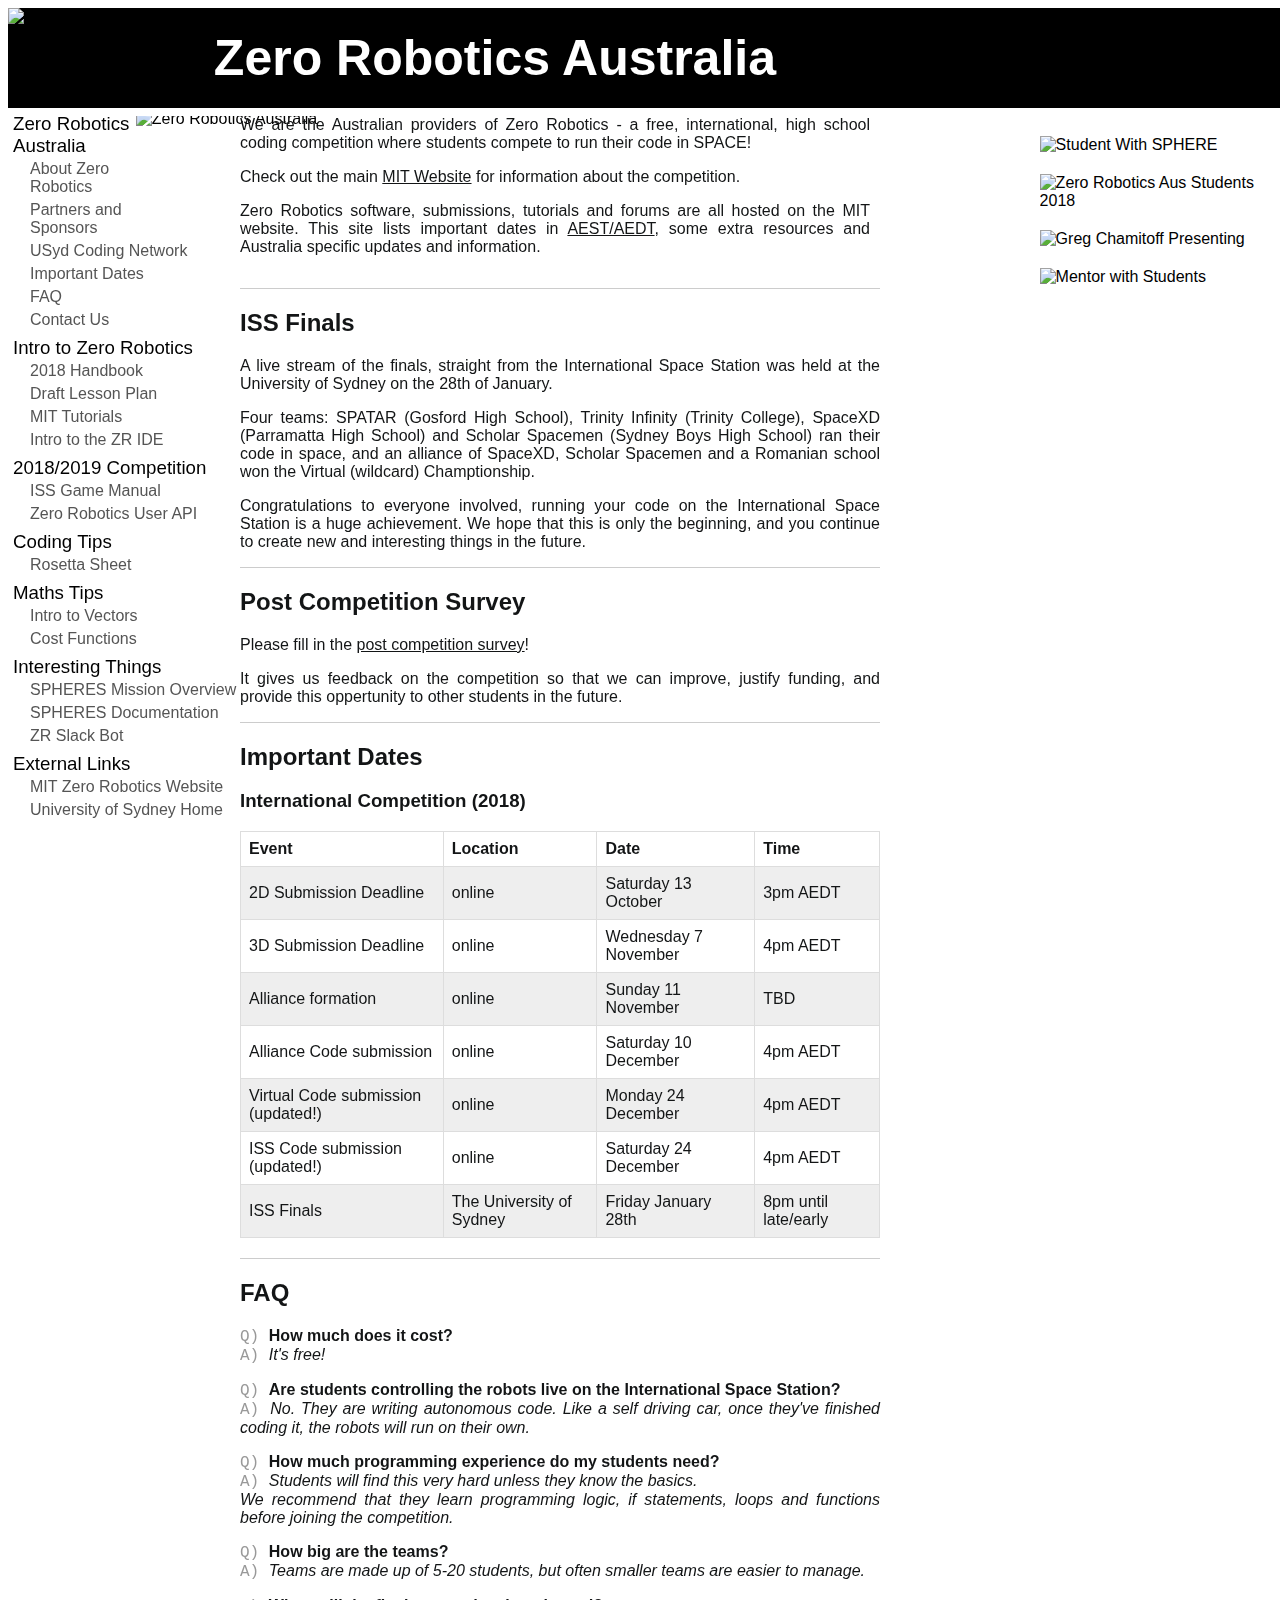
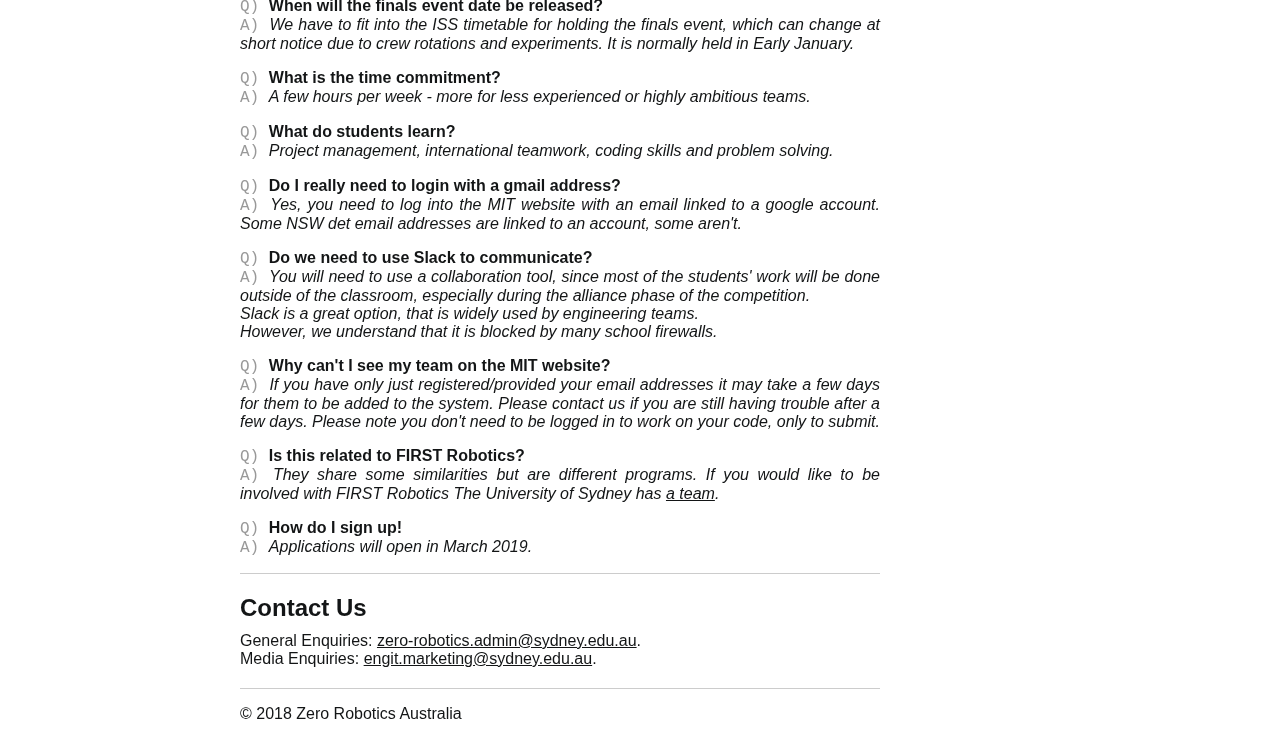
==== commit dbd46e15: "updated finals to past tense" ====
--- a/index.html
+++ b/index.html
@@ -115,14 +115,16 @@
                 <!--<iframe class="video" src="https://www.youtube.com/embed/cNnXThZBr_g" frameborder="0" allow="autoplay; encrypted-media" allowfullscreen></iframe> -->
             </section>
             <section id="intcomp">
-                <h2>ISS Finals - sponsored by The University of Sydney</h2>
-		<p> A live stream of the finals, straight from the International Space Station will be held at the University of Sydney on the 28th of January. Stay up late with us and play with some robots, listen to some of Australias leading space professionals and watch Australian code run on the International Space Station.</p>
-
-                <p> Eventbrite registrations are still <a href="https://www.eventbrite.com.au/e/zero-robotics-championship-tournament-20182019-by-the-university-of-sydney-tickets-53127212924" target="_blank">here!</a></p>
+                <h2>ISS Finals</h2>
+		<p> A live stream of the finals, straight from the International Space Station was held at the University of Sydney on the 28th of January.</p>
+		<p>Four teams: SPATAR (Gosford High School), Trinity Infinity (Trinity College), SpaceXD (Parramatta High School) and Scholar Spacemen (Sydney Boys High School) ran their code in space, and an alliance of SpaceXD, Scholar Spacemen and a Romanian school won the Virtual (wildcard) Champtionship.</p>
+		<p>Congratulations to everyone involved, running your code on the International Space Station is a huge achievement. We hope that this is only the beginning, and you continue to create new and interesting things in the future.
+		</p>
             </section>
 	    <section id="survey">
 		<h2> Post Competition Survey </h2>
-		<p> Please take the time to fill our this anonymous short <a href=https://docs.google.com/forms/d/e/1FAIpQLSc-oyF2KFqgM2Hngtfa5XzcMS3Z5u8qwjgHwE_OIJhfpWacCA/viewform?usp=sf_link" target="_blank">survey</a>. It's extremely important for us to get feedback on the competition so that we can improve, justify funding, and provide this oppertunity in the future.</p>
+		<p> Please fill in the <a href=https://docs.google.com/forms/d/e/1FAIpQLSc-oyF2KFqgM2Hngtfa5XzcMS3Z5u8qwjgHwE_OIJhfpWacCA/viewform?usp=sf_link" target="_blank">post competition survey</a>!</p>
+		<p>It gives us feedback on the competition so that we can improve, justify funding, and provide this oppertunity to other students in the future.</p>
 	    </section>
 
 
@@ -201,7 +203,7 @@
                     </tr>
 		</table> -->
 
-		<h3>International Competition</h3>
+		<h3>International Competition (2018)</h3>
 		<table> 
                     <tr>
                         <th>Event</th>
@@ -252,7 +254,7 @@
 			<td>4pm AEDT</td>
 		    </tr>
                     <tr>
-			<td>ISS Finals<a href="https://www.eventbrite.com.au/e/zero-robotics-championship-tournament-20182019-by-the-university-of-sydney-tickets-53127212924" target="_blank">(register here!)</a></td>
+			<td>ISS Finals</td>
                         <td>The University of Sydney</td>
                         <td>Friday January 28th </td>
                         <td>8pm until late/early</td>
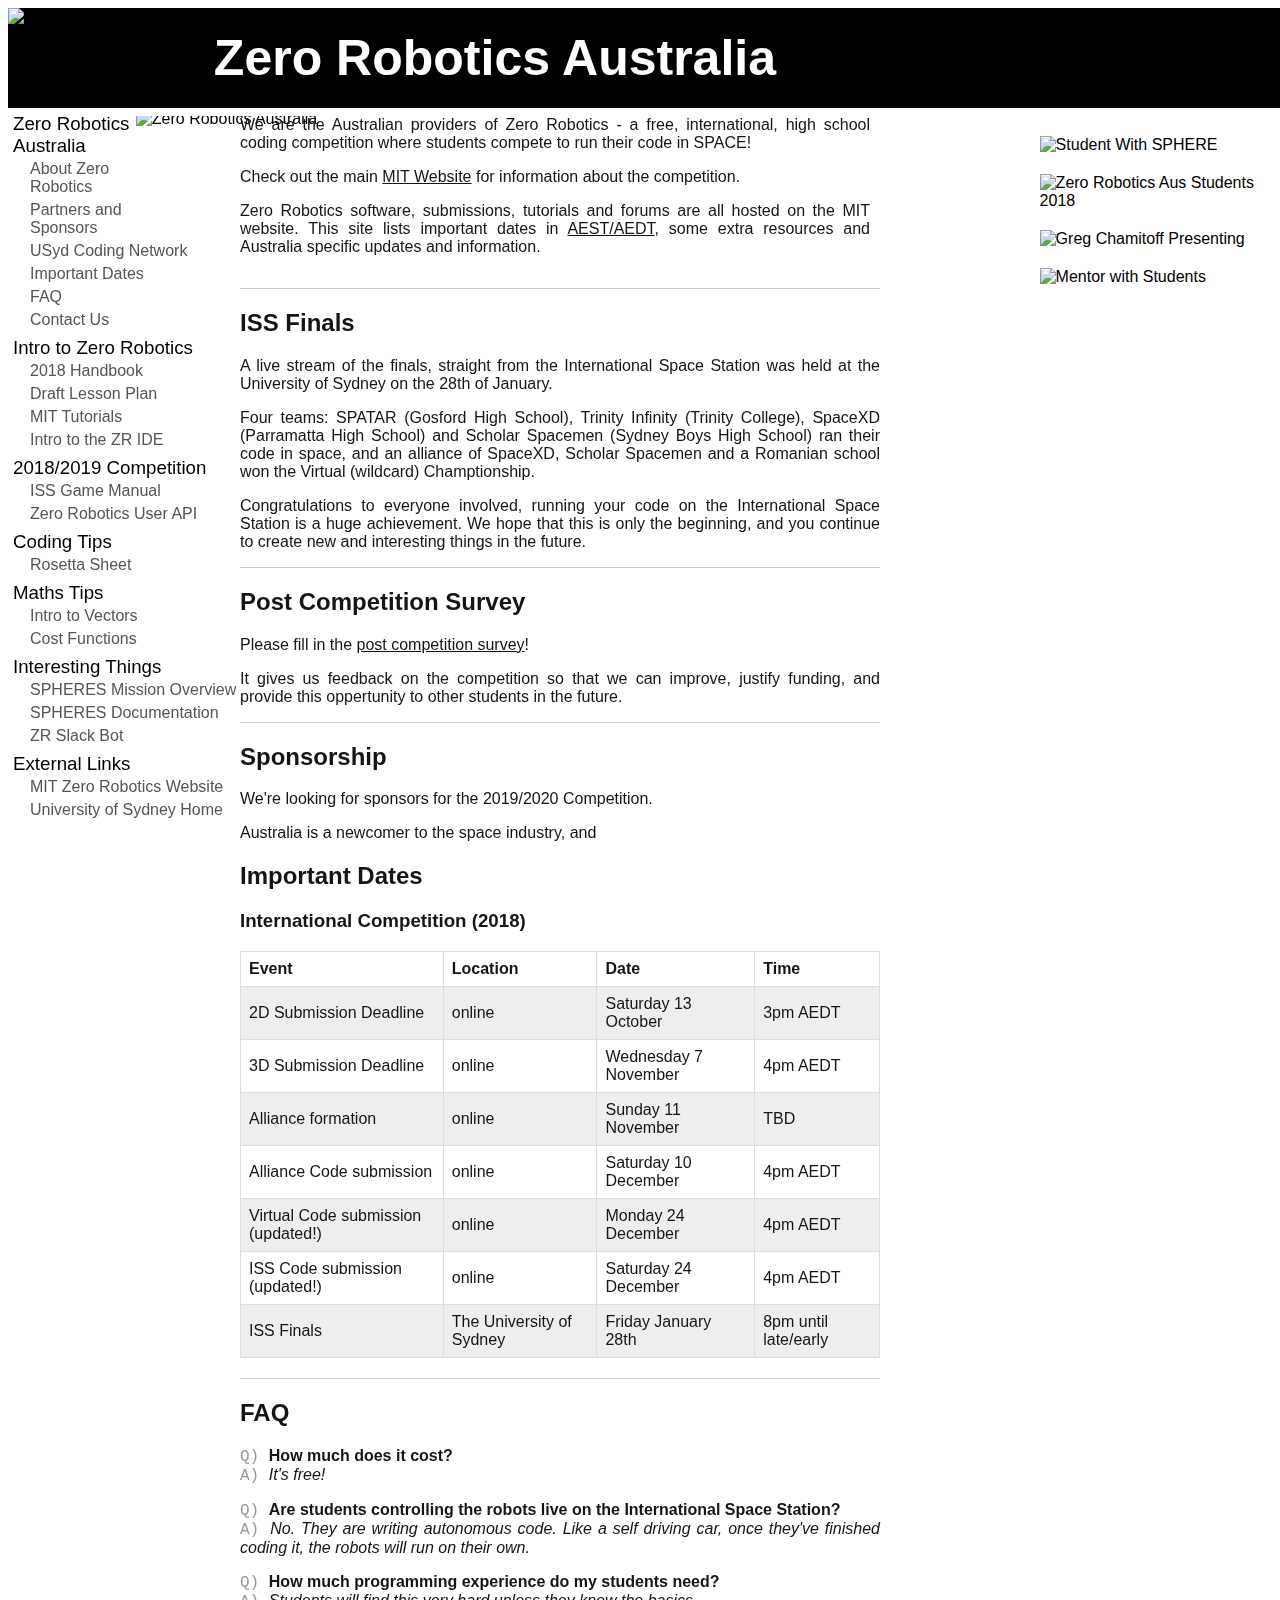
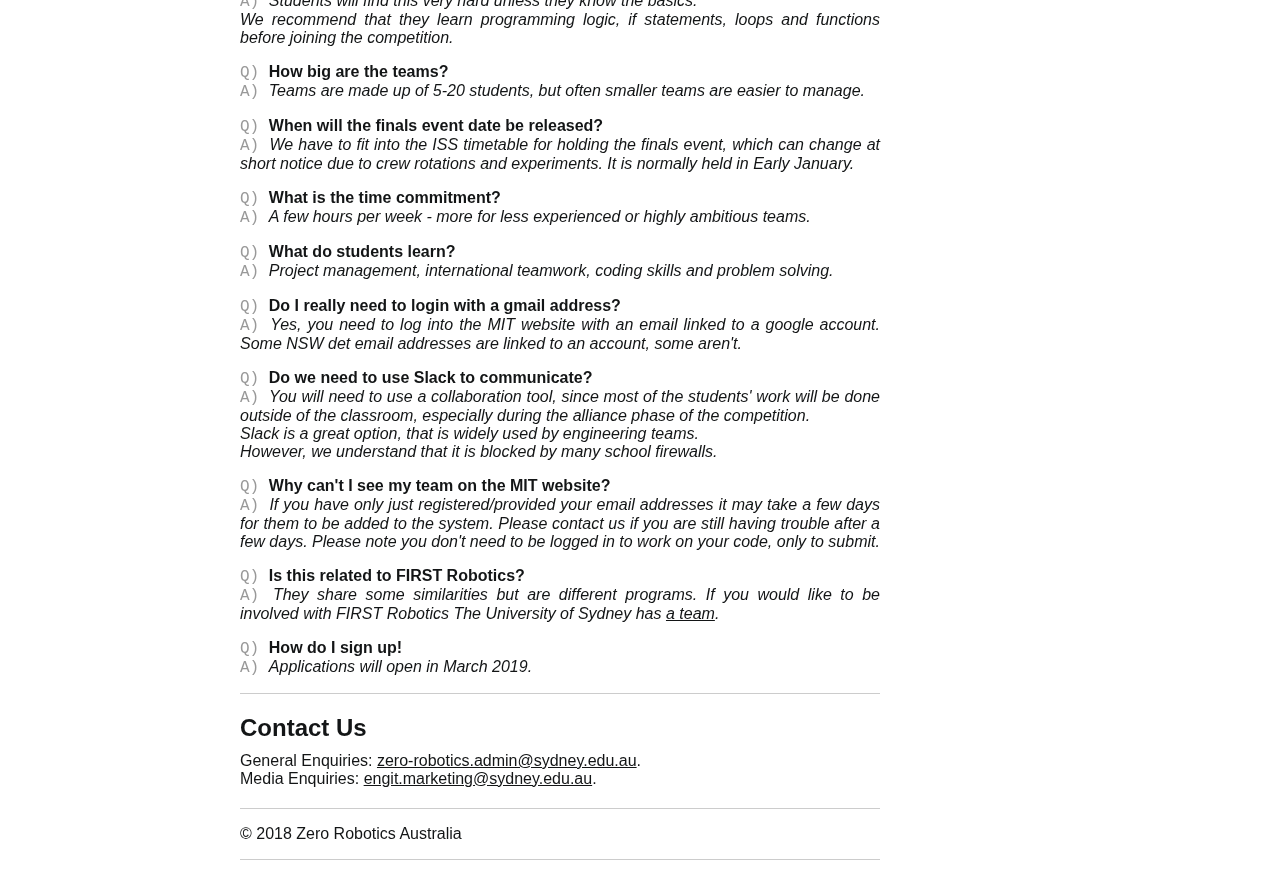
==== commit a54b30ce: "small changes - barely remember" ====
--- a/index.html
+++ b/index.html
@@ -121,11 +121,17 @@
 		<p>Congratulations to everyone involved, running your code on the International Space Station is a huge achievement. We hope that this is only the beginning, and you continue to create new and interesting things in the future.
 		</p>
             </section>
+
 	    <section id="survey">
 		<h2> Post Competition Survey </h2>
 		<p> Please fill in the <a href=https://docs.google.com/forms/d/e/1FAIpQLSc-oyF2KFqgM2Hngtfa5XzcMS3Z5u8qwjgHwE_OIJhfpWacCA/viewform?usp=sf_link" target="_blank">post competition survey</a>!</p>
 		<p>It gives us feedback on the competition so that we can improve, justify funding, and provide this oppertunity to other students in the future.</p>
 	    </section>
+
+	    <section>
+		<h2> Sponsorship </h2>
+		<p> We're looking for sponsors for the 2019/2020 Competition.<p>
+		<p> Australia is a newcomer to the space industry, and 
 
 
             <!--<section id="qualcomp">
